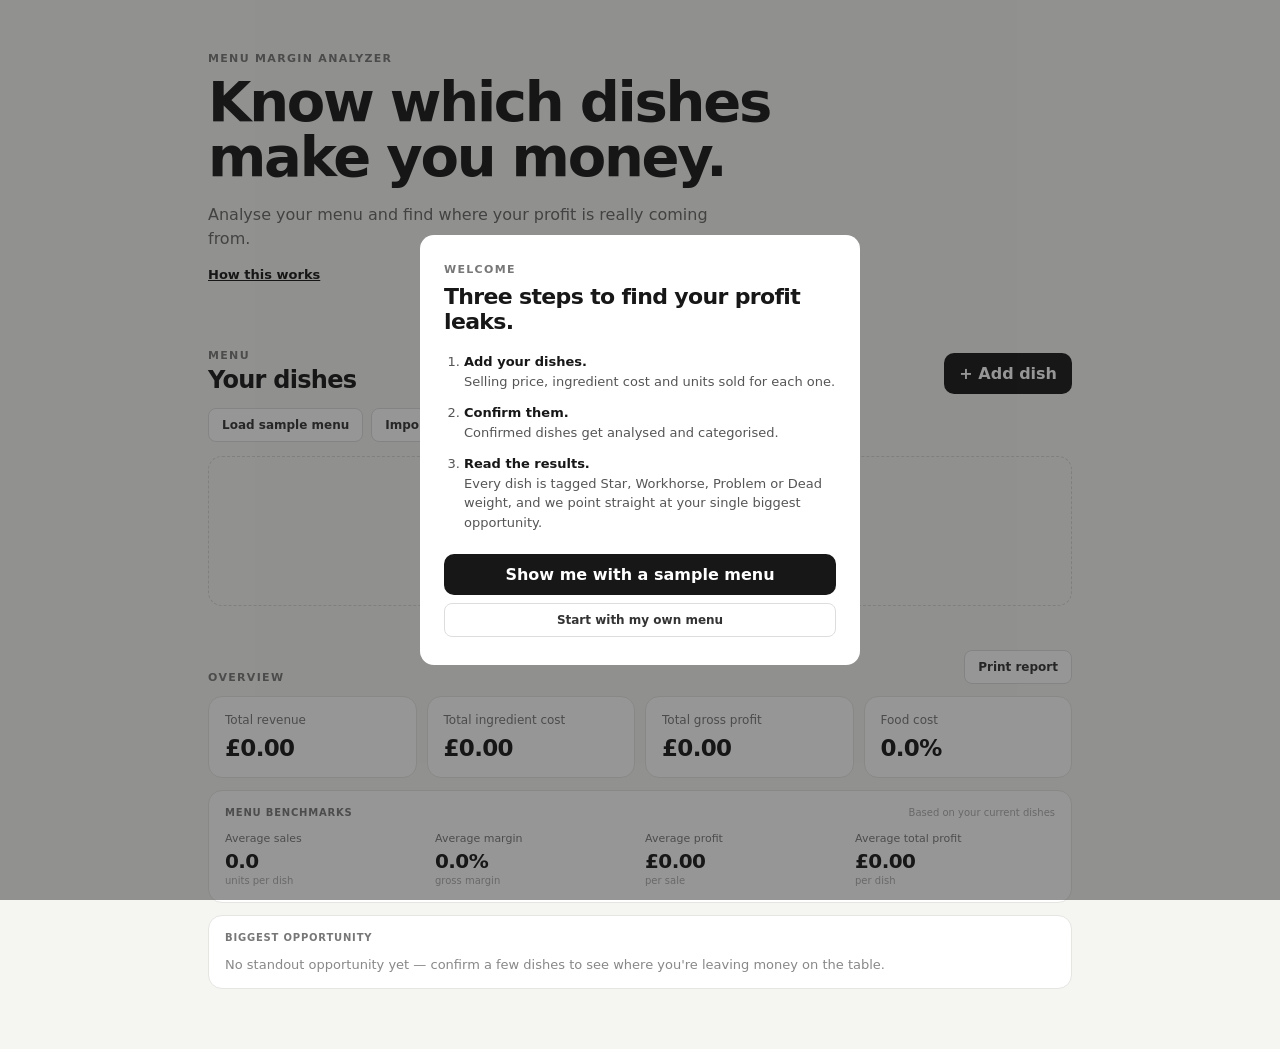
==== index.html @ 2ff938f6 "update" ====
<!DOCTYPE html>
<html lang="en">
<head>
    <meta charset="UTF-8">

    <meta
        name="viewport"
        content="width=device-width, initial-scale=1.0"
    >

    <title>Menu Margin Analyzer</title>

    <link rel="stylesheet" href="style.css">
</head>

<body>

    <main class="app">

        <header class="app-header">
            <div>
                <p class="eyebrow">MENU MARGIN ANALYZER</p>

                <h1>Know which dishes make you money.</h1>

                <p class="subtitle">
                    Analyse your menu and find where your profit is really coming from.
                </p>

                <button id="howItWorksBtn" class="text-link" type="button">
                    How this works
                </button>
            </div>
        </header>

        <div id="onboardingModal" class="onboarding-modal" hidden>
            <div class="onboarding-card">
                <p class="eyebrow">WELCOME</p>

                <h2>Three steps to find your profit leaks.</h2>

                <ol class="onboarding-steps">
                    <li>
                        <strong>Add your dishes.</strong>
                        Selling price, ingredient cost and units sold for each one.
                    </li>
                    <li>
                        <strong>Confirm them.</strong>
                        Confirmed dishes get analysed and categorised.
                    </li>
                    <li>
                        <strong>Read the results.</strong>
                        Every dish is tagged Star, Workhorse, Problem or Dead weight,
                        and we point straight at your single biggest opportunity.
                    </li>
                </ol>

                <div class="onboarding-actions">
                    <button id="onboardingSampleBtn" class="primary-button" type="button">
                        Show me with a sample menu
                    </button>

                    <button id="onboardingStartBtn" class="ghost-button" type="button">
                        Start with my own menu
                    </button>
                </div>
            </div>
        </div>


        <section class="dish-section">

            <div class="section-heading">
                <div>
                    <p class="section-label">MENU</p>
                    <h2>Your dishes</h2>
                </div>

                <button id="addDishBtn" class="primary-button">
                    + Add dish
                </button>
            </div>

            <div class="toolbar">
                <button id="sampleMenuBtn" class="ghost-button" type="button">
                    Load sample menu
                </button>

                <button id="importCsvBtn" class="ghost-button" type="button">
                    Import CSV
                </button>

                <input
                    type="file"
                    id="csvFileInput"
                    accept=".csv,text/csv"
                    hidden
                >

                <button id="exportCsvBtn" class="ghost-button" type="button">
                    Export CSV
                </button>

                <button id="clearMenuBtn" class="ghost-button ghost-danger" type="button">
                    Clear menu
                </button>
            </div>


            <div id="dishList" class="dish-list">
                <!-- Dishes will appear here -->
            </div>

        </section>


        <section class="summary-section">

            <div class="section-heading">
                <p class="section-label">OVERVIEW</p>

                <button id="printReportBtn" class="ghost-button" type="button">
                    Print report
                </button>
            </div>

            <div class="summary-grid">

                <div class="summary-card">
                    <span>Total revenue</span>
                    <strong id="totalRevenue">£0.00</strong>
                </div>

                <div class="summary-card">
                    <span>Total ingredient cost</span>
                    <strong id="totalIngredientCost">£0.00</strong>
                </div>

                <div class="summary-card">
                    <span>Total gross profit</span>
                    <strong id="totalGrossProfit">£0.00</strong>
                </div>

                <div class="summary-card">
                    <span>Food cost</span>
                    <strong id="overallFoodCost">0.0%</strong>
                </div>

            </div>
            
            <div class="benchmark-panel">

                <div class="benchmark-heading">
                    <span>MENU BENCHMARKS</span>
                    <small>Based on your current dishes</small>
                </div>

                <div class="benchmark-grid">

                    <div class="benchmark-item">
                        <span>Average sales</span>
                        <strong id="averageUnitsSold">0</strong>
                        <small>units per dish</small>
                    </div>

                    <div class="benchmark-item">
                        <span>Average margin</span>
                        <strong id="averageMargin">0.0%</strong>
                        <small>gross margin</small>
                    </div>

                    <div class="benchmark-item">
                        <span>Average profit</span>
                        <strong id="averageProfitPerSale">£0.00</strong>
                        <small>per sale</small>
                    </div>

                    <div class="benchmark-item">
                        <span>Average total profit</span>
                        <strong id="averageTotalProfit">£0.00</strong>
                        <small>per dish</small>
                    </div>

                </div>

            </div>

            <div id="opportunityPanel" class="benchmark-panel opportunity-panel"></div>

        </section>

    </main>


    <script src="app.js"></script>

</body>
</html>
---- style.css ----
* {
    box-sizing: border-box;
    margin: 0;
    padding: 0;
}

:root {
    font-family: Inter, system-ui, -apple-system, BlinkMacSystemFont, "Segoe UI", sans-serif;

    background: #f5f5f2;
    color: #171717;
}

body {
    min-height: 100vh;
    background: #f5f5f2;
}

button,
input {
    font: inherit;
}

button {
    cursor: pointer;
}

.app {
    width: 100%;
    max-width: 900px;
    margin: 0 auto;
    padding: 32px 18px 60px;
}


/* HEADER */

.app-header {
    padding: 20px 0 42px;
}

.eyebrow,
.section-label {
    font-size: 11px;
    font-weight: 800;
    letter-spacing: 0.12em;
    color: #777;
}

.app-header h1 {
    max-width: 650px;
    margin-top: 10px;

    font-size: clamp(32px, 7vw, 56px);
    line-height: 0.98;
    letter-spacing: -0.04em;
}

.subtitle {
    max-width: 540px;
    margin-top: 18px;

    font-size: 16px;
    line-height: 1.5;
    color: #666;
}


/* SECTION */

.dish-section,
.summary-section {
    margin-top: 24px;
}

.section-heading {
    display: flex;
    align-items: end;
    justify-content: space-between;
    gap: 16px;

    margin-bottom: 14px;
}

.section-heading h2 {
    margin-top: 4px;
    font-size: 24px;
    letter-spacing: -0.03em;
}


/* BUTTON */

.primary-button {
    border: 0;
    border-radius: 10px;

    padding: 11px 15px;

    background: #171717;
    color: white;

    font-weight: 700;
}

.primary-button:active {
    transform: translateY(1px);
}


/* DISH LIST */

.dish-list {
    display: flex;
    flex-direction: column;
    gap: 10px;
}

.dish-card {
    display: grid;

    grid-template-columns: 1.5fr repeat(3, 1fr);

    gap: 10px;

    padding: 14px;

    background: white;
    border: 1px solid #e5e5e2;
    border-radius: 14px;
}

.field {
    display: flex;
    flex-direction: column;
    gap: 5px;
}

.field label {
    font-size: 11px;
    font-weight: 700;
    color: #888;
}

.field input {
    width: 100%;

    padding: 10px 9px;

    border: 1px solid #ddd;
    border-radius: 8px;

    background: #fafafa;
    color: #171717;

    outline: none;
}

.field input:focus {
    border-color: #999;
    background: white;
}

/* DELETE DISH */

.delete-dish {
    grid-column: 1 / -1;

    justify-self: end;

    border: 0;
    background: transparent;

    padding: 4px 0;

    color: #999;

    font-size: 11px;
    font-weight: 700;

    cursor: pointer;
}

.delete-dish:hover {
    color: #171717;
}


/* EMPTY STATE */

.empty-state {
    display: flex;
    flex-direction: column;
    align-items: center;
    justify-content: center;

    gap: 6px;

    min-height: 150px;

    padding: 30px;

    border: 1px dashed #d5d5d1;
    border-radius: 14px;

    text-align: center;

    color: #777;
}

.empty-state strong {
    color: #333;
}

.empty-state span {
    font-size: 13px;
}

/* DISH METRICS */

.dish-metrics {
    grid-column: 1 / -1;

    display: grid;
    grid-template-columns: repeat(4, 1fr);

    gap: 1px;

    margin-top: 4px;

    border-top: 1px solid #e8e8e5;
    padding-top: 14px;
}

.metric {
    min-width: 0;
}

.metric span {
    display: block;

    font-size: 10px;
    font-weight: 800;

    letter-spacing: 0.06em;
    text-transform: uppercase;

    color: #888;
}

.metric strong {
    display: block;

    margin-top: 4px;

    font-size: 19px;
    letter-spacing: -0.03em;
}

.metric small {
    display: block;

    margin-top: 2px;

    font-size: 10px;
    color: #999;
}

.metric-total {
    padding-left: 14px;

    border-left: 1px solid #e8e8e5;
}


/* MOBILE METRICS */

@media (max-width: 700px) {

    .dish-metrics {
        grid-template-columns: 1fr 1fr;
        gap: 14px 10px;
    }

    .metric-total {
        padding-left: 0;
        border-left: 0;
    }
}

/* SUMMARY */

.summary-section {
    padding-top: 20px;
}

.summary-grid {
    display: grid;

    grid-template-columns: repeat(4, 1fr);

    gap: 10px;

    margin-top: 12px;
}

.summary-card {
    padding: 16px;

    background: white;
    border: 1px solid #e5e5e2;
    border-radius: 14px;
}

.summary-card span {
    display: block;

    font-size: 12px;
    color: #777;
}

.summary-card strong {
    display: block;

    margin-top: 8px;

    font-size: 23px;
    letter-spacing: -0.03em;
}


/* MOBILE */

@media (max-width: 700px) {

    .app {
        padding: 24px 14px 50px;
    }

    .section-heading {
        align-items: stretch;
        flex-direction: column;
    }

    .primary-button {
        width: 100%;
    }

    .dish-card {
        grid-template-columns: 1fr 1fr;
    }

    .dish-card .field:first-child {
        grid-column: 1 / -1;
    }

    .summary-grid {
        grid-template-columns: 1fr 1fr;
    }
}


@media (max-width: 420px) {

    .summary-grid {
        grid-template-columns: 1fr;
    }
}

/* DATA WARNINGS */

.dish-warning {
    grid-column: 1 / -1;

    margin-top: 2px;

    padding: 10px 12px;

    border-radius: 8px;

    background: #fff7e6;

    color: #805b16;

    font-size: 12px;
    line-height: 1.4;
}


.dish-error {
    grid-column: 1 / -1;

    margin-top: 2px;

    padding: 10px 12px;

    border-radius: 8px;

    background: #f8eeee;

    color: #8a2f2f;

    font-size: 12px;
    line-height: 1.4;
}

/* MENU BENCHMARKS */

.benchmark-panel {
    margin-top: 12px;

    padding: 16px;

    background: white;

    border: 1px solid #e5e5e2;

    border-radius: 14px;
}


.benchmark-heading {
    display: flex;
    align-items: baseline;
    justify-content: space-between;

    gap: 12px;

    margin-bottom: 14px;
}


.benchmark-heading span {
    font-size: 10px;
    font-weight: 800;

    letter-spacing: 0.08em;

    color: #777;
}


.benchmark-heading small {
    font-size: 10px;

    color: #aaa;
}


.benchmark-grid {
    display: grid;

    grid-template-columns:
        repeat(4, 1fr);

    gap: 10px;
}


.benchmark-item {
    min-width: 0;
}


.benchmark-item span {
    display: block;

    font-size: 11px;

    color: #777;
}


.benchmark-item strong {
    display: block;

    margin-top: 4px;

    font-size: 20px;

    letter-spacing: -0.03em;
}


.benchmark-item small {
    display: block;

    margin-top: 2px;

    font-size: 10px;

    color: #aaa;
}


@media (max-width: 700px) {

    .benchmark-grid {
        grid-template-columns: 1fr 1fr;
        gap: 16px 10px;
    }

}


@media (max-width: 420px) {

    .benchmark-grid {
        grid-template-columns: 1fr;
    }

}

/* RELATIVE PERFORMANCE */

.performance-panel {
    grid-column: 1 / -1;

    margin-top: 2px;

    padding-top: 12px;

    border-top: 1px solid #e8e8e5;
}


.performance-title {
    margin-bottom: 9px;

    font-size: 10px;

    font-weight: 800;

    letter-spacing: 0.08em;

    text-transform: uppercase;

    color: #999;
}


.performance-grid {
    display: grid;

    grid-template-columns: 1fr 1fr;

    gap: 10px;
}


.performance-item {
    padding: 10px;

    border-radius: 8px;

    background: #f7f7f5;
}


.performance-item span {
    display: block;

    font-size: 11px;

    color: #777;
}


.performance-item strong {
    display: block;

    margin-top: 3px;

    font-size: 18px;

    letter-spacing: -0.03em;
}


.performance-item small {
    display: block;

    margin-top: 1px;

    font-size: 10px;

    color: #999;
}

/* DISH ACTIONS */

.dish-actions {
    display: flex;

    align-items: center;

    gap: 8px;

    grid-column: 1 / -1;
}


.dish-actions button {
    border: 0;

    border-radius: 8px;

    padding: 9px 13px;

    font-size: 12px;

    font-weight: 700;

    cursor: pointer;
}


.confirm-dish {
    background: #222;

    color: white;
}


.edit-dish {
    background: #eeeeeb;

    color: #333;
}


.delete-dish {
    background: transparent;

    color: #888;

    border: 1px solid #ddd !important;
}


.dish-card input:disabled {
    opacity: 0.7;

    cursor: not-allowed;
}


/* CATEGORY BADGE */

.category-badge {
    grid-column: 1 / -1;

    display: inline-flex;
    align-items: center;
    gap: 6px;

    width: fit-content;

    margin-top: 2px;

    padding: 5px 10px;

    border-radius: 999px;

    font-size: 11px;
    font-weight: 800;
    letter-spacing: 0.02em;
}

.category-star {
    background: #fff6d9;
    color: #8a6d00;
}

.category-workhorse {
    background: #e3f0ff;
    color: #1a5aa8;
}

.category-problem {
    background: #fff0e0;
    color: #9a5100;
}

.category-deadweight {
    background: #f2f2ef;
    color: #666;
}

.category-unranked {
    background: #f2f2ef;
    color: #999;
    font-weight: 700;
}


/* OPPORTUNITY PANEL */

.opportunity-panel {
    margin-top: 12px;
}

.opportunity-empty {
    font-size: 13px;
    color: #888;
}

.opportunity-body strong {
    display: block;

    font-size: 18px;

    letter-spacing: -0.02em;
}

.opportunity-stats {
    display: grid;
    grid-template-columns: 1fr 1fr;

    gap: 10px;

    margin-top: 12px;
}

.opportunity-stats div {
    padding: 10px;

    border-radius: 8px;

    background: #f7f7f5;
}

.opportunity-stats span {
    display: block;

    font-size: 11px;

    color: #777;
}

.opportunity-stats strong {
    display: block;

    margin-top: 3px;

    font-size: 16px;

    letter-spacing: -0.02em;
}

.opportunity-stats small {
    display: block;

    margin-top: 1px;

    font-size: 10px;

    color: #999;
}

.opportunity-improvement {
    margin-top: 12px;

    padding: 12px;

    border-radius: 8px;

    background: #eefaf0;
}

.opportunity-improvement span {
    display: block;

    font-size: 11px;

    color: #2f7a3f;
}

.opportunity-improvement strong {
    display: block;

    margin-top: 4px;

    font-size: 21px;

    color: #1f5c2c;

    letter-spacing: -0.03em;
}

.opportunity-improvement small {
    display: block;

    margin-top: 3px;

    font-size: 11px;

    color: #4a8a56;
}


/* TOOLBAR */

.toolbar {
    display: flex;
    flex-wrap: wrap;

    gap: 8px;

    margin-bottom: 14px;
}

.ghost-button {
    border: 1px solid #ddd;
    border-radius: 8px;

    padding: 9px 13px;

    background: white;
    color: #333;

    font-size: 12px;
    font-weight: 700;
}

.ghost-button:active {
    transform: translateY(1px);
}

.ghost-danger {
    color: #8a2f2f;
    border-color: #e7cccc;
}

.summary-section .section-heading {
    margin-bottom: 12px;
}

.summary-section .section-heading .ghost-button {
    width: auto;
}


/* PRINT REPORT */

@media print {

    .toolbar,
    .primary-button,
    .dish-actions,
    #printReportBtn,
    .draft-message,
    .dish-draft,
    .empty-state {
        display: none !important;
    }

    body {
        background: white;
    }

    .app {
        max-width: 100%;
        padding: 0;
    }

    .dish-card,
    .summary-card,
    .benchmark-panel {
        border: 1px solid #ccc;
        break-inside: avoid;
    }

    .dish-card .field input:disabled {
        opacity: 1;
        color: #171717;
        border-color: transparent;
        background: transparent;
        padding-left: 0;
    }
}

/* HOW IT WORKS LINK */

.text-link {
    display: inline-block;

    margin-top: 16px;

    padding: 0;

    border: 0;
    background: none;

    color: #171717;

    font-size: 13px;
    font-weight: 700;

    text-decoration: underline;

    cursor: pointer;
}


/* ONBOARDING MODAL */

.onboarding-modal {
    position: fixed;
    inset: 0;

    display: flex;
    align-items: center;
    justify-content: center;

    padding: 20px;

    background: rgba(23, 23, 23, 0.45);

    z-index: 100;
}

.onboarding-card {
    width: 100%;
    max-width: 440px;
    max-height: 90vh;

    overflow-y: auto;

    padding: 28px 24px;

    background: white;
    border-radius: 14px;
}

.onboarding-card h2 {
    margin-top: 8px;

    font-size: 22px;
    letter-spacing: -0.03em;
}

.onboarding-steps {
    margin-top: 18px;

    padding-left: 20px;

    display: flex;
    flex-direction: column;
    gap: 12px;

    font-size: 13px;
    line-height: 1.5;
    color: #555;
}

.onboarding-steps strong {
    display: block;

    color: #171717;
}

.onboarding-actions {
    display: flex;
    flex-direction: column;
    gap: 8px;

    margin-top: 22px;
}

.onboarding-actions .ghost-button {
    width: 100%;
}


@media print {
    .onboarding-modal,
    .text-link {
        display: none !important;
    }
}
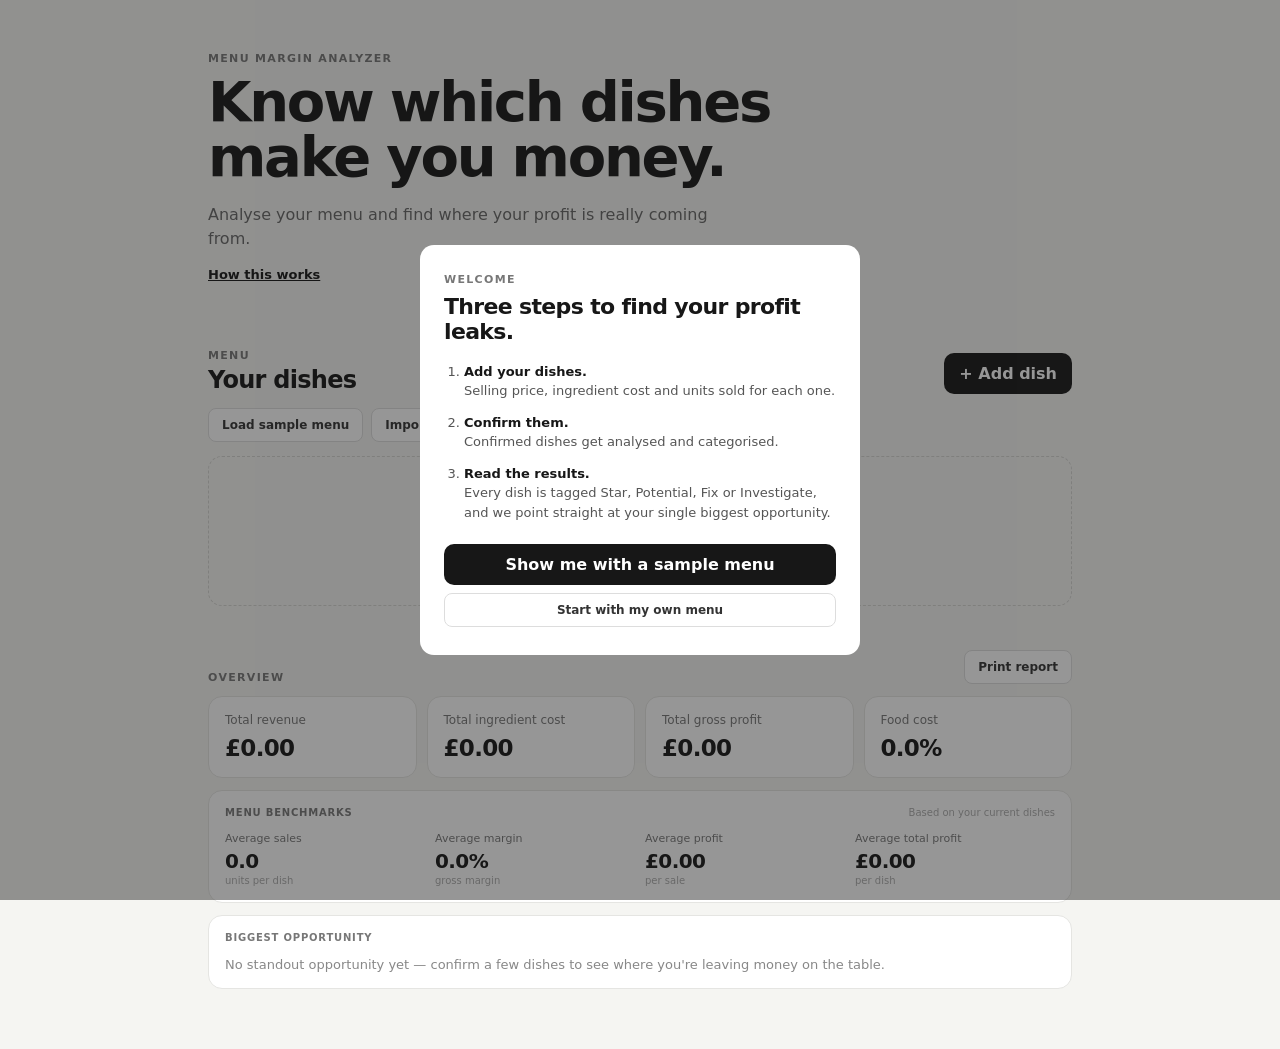
==== commit 7d6b5dc5: "update" ====
--- a/index.html
+++ b/index.html
@@ -50,7 +50,7 @@
                     </li>
                     <li>
                         <strong>Read the results.</strong>
-                        Every dish is tagged Star, Workhorse, Problem or Dead weight,
+                        Every dish is tagged Star, Potential, Fix or Investigate,
                         and we point straight at your single biggest opportunity.
                     </li>
                 </ol>
--- a/style.css
+++ b/style.css
@@ -130,6 +130,11 @@
     border-radius: 14px;
 }
 
+.dish-draft {
+    background: #fafaf8;
+    border-style: dashed;
+}
+
 .field {
     display: flex;
     flex-direction: column;
@@ -641,7 +646,10 @@
 .dish-card input:disabled {
     opacity: 0.7;
 
-    cursor: not-allowed;
+    cursor: default;
+
+    background: #f5f5f2;
+    color: #555;
 }
 
 
@@ -672,17 +680,17 @@
     color: #8a6d00;
 }
 
-.category-workhorse {
+.category-potential {
     background: #e3f0ff;
     color: #1a5aa8;
 }
 
-.category-problem {
+.category-fix {
     background: #fff0e0;
     color: #9a5100;
 }
 
-.category-deadweight {
+.category-investigate {
     background: #f2f2ef;
     color: #666;
 }
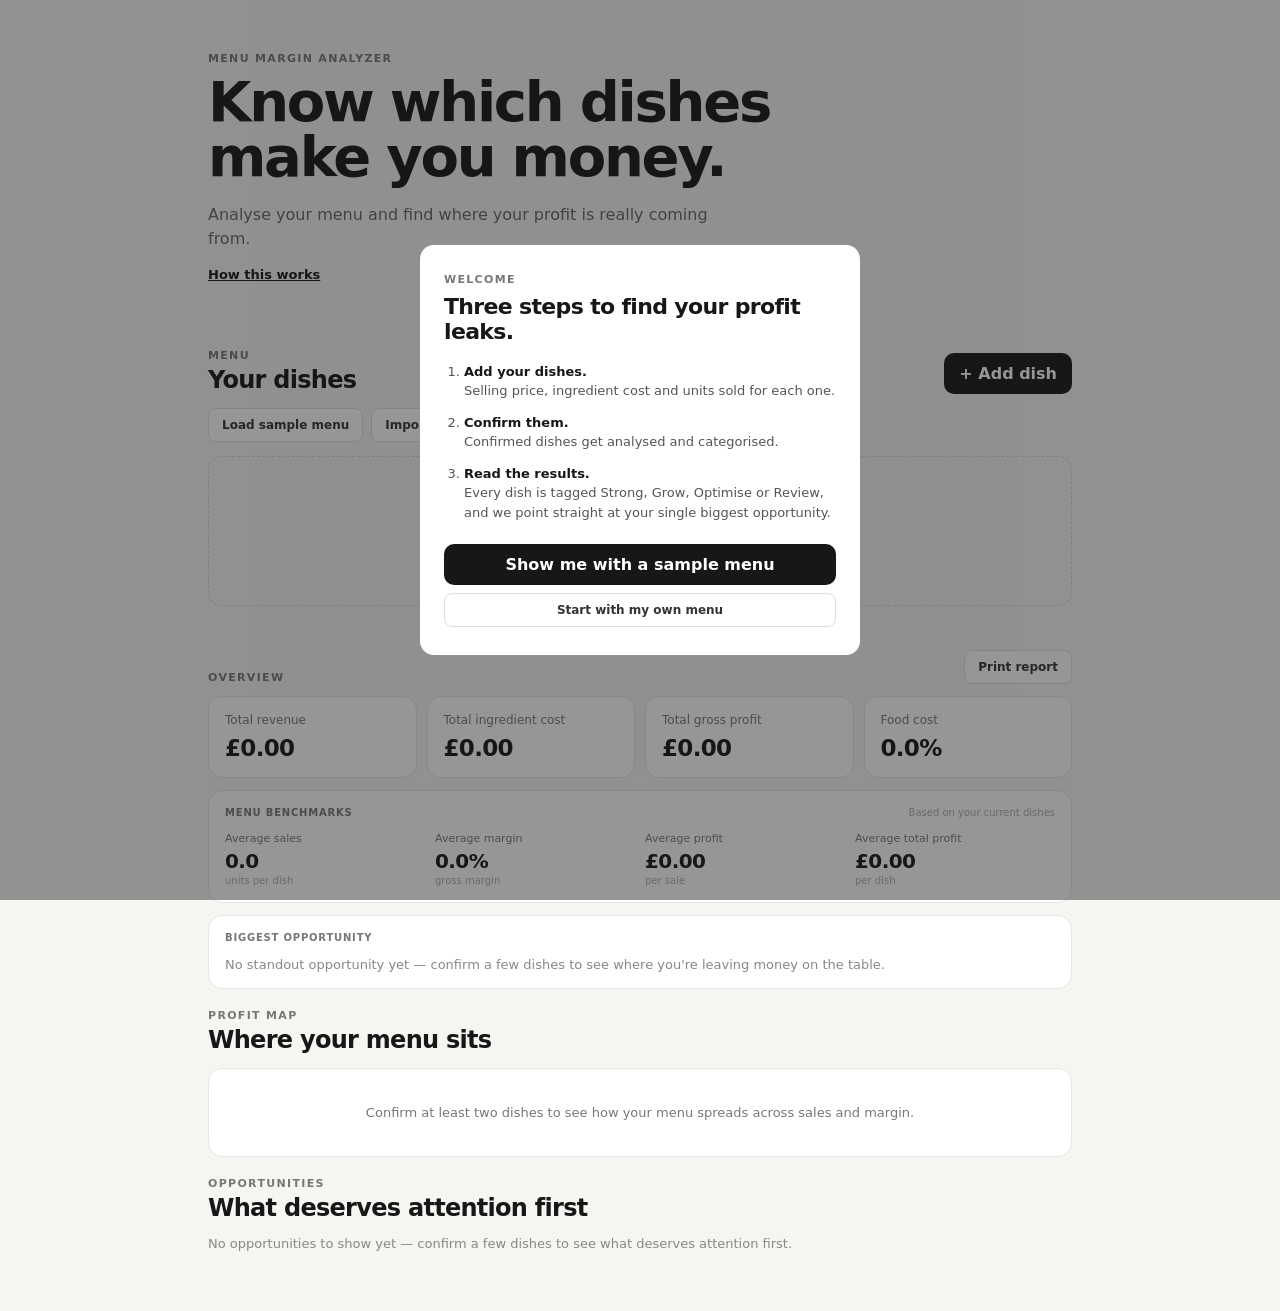
==== commit 6e7c2bc8: "update" ====
--- a/index.html
+++ b/index.html
@@ -50,7 +50,7 @@
                     </li>
                     <li>
                         <strong>Read the results.</strong>
-                        Every dish is tagged Star, Potential, Fix or Investigate,
+                        Every dish is tagged Strong, Grow, Optimise or Review,
                         and we point straight at your single biggest opportunity.
                     </li>
                 </ol>
@@ -189,10 +189,38 @@
 
         </section>
 
+
+        <section class="profit-map-section">
+
+            <div class="section-heading">
+                <div>
+                    <p class="section-label">PROFIT MAP</p>
+                    <h2>Where your menu sits</h2>
+                </div>
+            </div>
+
+            <div id="profitMap" class="profit-map"></div>
+
+        </section>
+
+
+        <section class="opportunities-section">
+
+            <div class="section-heading">
+                <div>
+                    <p class="section-label">OPPORTUNITIES</p>
+                    <h2>What deserves attention first</h2>
+                </div>
+            </div>
+
+            <div id="opportunityList" class="opportunity-list"></div>
+
+        </section>
+
     </main>
 
 
     <script src="app.js"></script>
 
 </body>
-</html>+</html>
--- a/style.css
+++ b/style.css
@@ -675,22 +675,22 @@
     letter-spacing: 0.02em;
 }
 
-.category-star {
+.category-strong {
     background: #fff6d9;
     color: #8a6d00;
 }
 
-.category-potential {
+.category-grow {
     background: #e3f0ff;
     color: #1a5aa8;
 }
 
-.category-fix {
+.category-optimise {
     background: #fff0e0;
     color: #9a5100;
 }
 
-.category-investigate {
+.category-review {
     background: #f2f2ef;
     color: #666;
 }
@@ -928,6 +928,10 @@
     z-index: 100;
 }
 
+.onboarding-modal[hidden] {
+    display: none !important;
+}
+
 .onboarding-card {
     width: 100%;
     max-width: 440px;
@@ -980,6 +984,181 @@
     width: 100%;
 }
 
+/* PROFIT MAP */
+
+.profit-map-section {
+    padding-top: 20px;
+}
+
+.profit-map {
+    margin-top: 12px;
+
+    padding: 16px;
+
+    background: white;
+    border: 1px solid #e5e5e2;
+    border-radius: 14px;
+}
+
+.profit-map-svg {
+    width: 100%;
+    height: auto;
+
+    max-width: 480px;
+
+    margin: 0 auto;
+    display: block;
+}
+
+.profit-map-empty {
+    padding: 20px 0;
+
+    font-size: 13px;
+    color: #777;
+
+    text-align: center;
+}
+
+.profit-map-quadrant {
+    opacity: 0.5;
+}
+
+.profit-map-quadrant-strong {
+    fill: #fff6d9;
+}
+
+.profit-map-quadrant-grow {
+    fill: #e3f0ff;
+}
+
+.profit-map-quadrant-optimise {
+    fill: #fff0e0;
+}
+
+.profit-map-quadrant-review {
+    fill: #f2f2ef;
+}
+
+.profit-map-axis {
+    stroke: #cfcfc9;
+    stroke-width: 1;
+}
+
+.profit-map-label {
+    font-size: 12px;
+    font-weight: 700;
+
+    fill: #555;
+}
+
+.profit-map-axis-label {
+    font-size: 11px;
+    font-weight: 700;
+
+    fill: #999;
+
+    text-anchor: middle;
+}
+
+.profit-map-dot {
+    stroke: white;
+    stroke-width: 2;
+}
+
+.profit-map-dot-strong {
+    fill: #c9a300;
+}
+
+.profit-map-dot-grow {
+    fill: #1a5aa8;
+}
+
+.profit-map-dot-optimise {
+    fill: #b56a00;
+}
+
+.profit-map-dot-review {
+    fill: #888;
+}
+
+
+/* OPPORTUNITIES LIST */
+
+.opportunities-section {
+    padding-top: 20px;
+}
+
+.opportunity-list {
+    margin-top: 12px;
+
+    display: flex;
+    flex-direction: column;
+    gap: 8px;
+}
+
+.opportunity-row {
+    display: flex;
+    align-items: center;
+    gap: 12px;
+
+    padding: 14px 16px;
+
+    background: white;
+    border: 1px solid #e5e5e2;
+    border-radius: 14px;
+}
+
+.opportunity-rank {
+    display: flex;
+    align-items: center;
+    justify-content: center;
+
+    width: 24px;
+    height: 24px;
+    flex-shrink: 0;
+
+    border-radius: 999px;
+
+    background: #f5f5f2;
+    color: #777;
+
+    font-size: 12px;
+    font-weight: 800;
+}
+
+.opportunity-row-body {
+    display: flex;
+    flex-direction: column;
+    gap: 2px;
+
+    flex: 1;
+}
+
+.opportunity-row-body strong {
+    font-size: 14px;
+}
+
+.opportunity-row-body span {
+    font-size: 12px;
+    color: #777;
+}
+
+.opportunity-row-value {
+    text-align: right;
+    flex-shrink: 0;
+}
+
+.opportunity-row-value strong {
+    display: block;
+
+    font-size: 15px;
+}
+
+.opportunity-row-value small {
+    font-size: 11px;
+    color: #999;
+}
+
 
 @media print {
     .onboarding-modal,
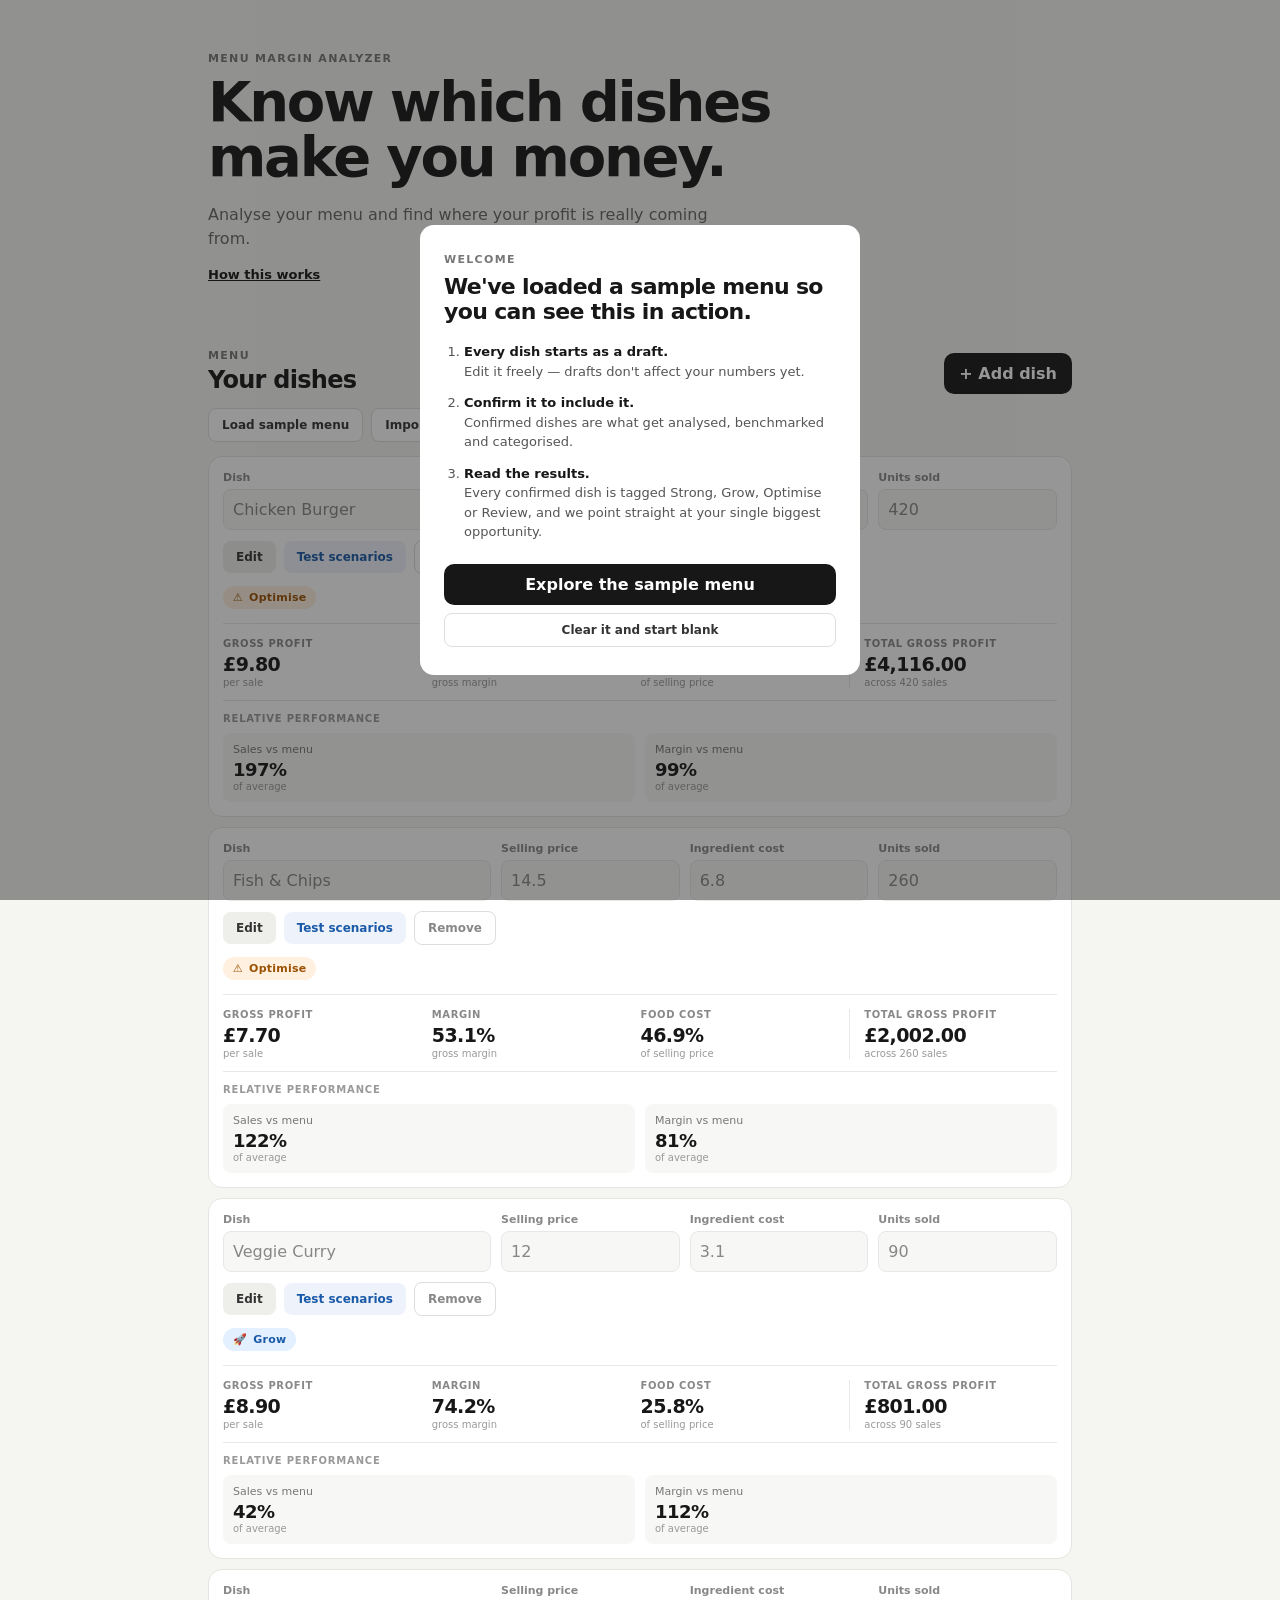
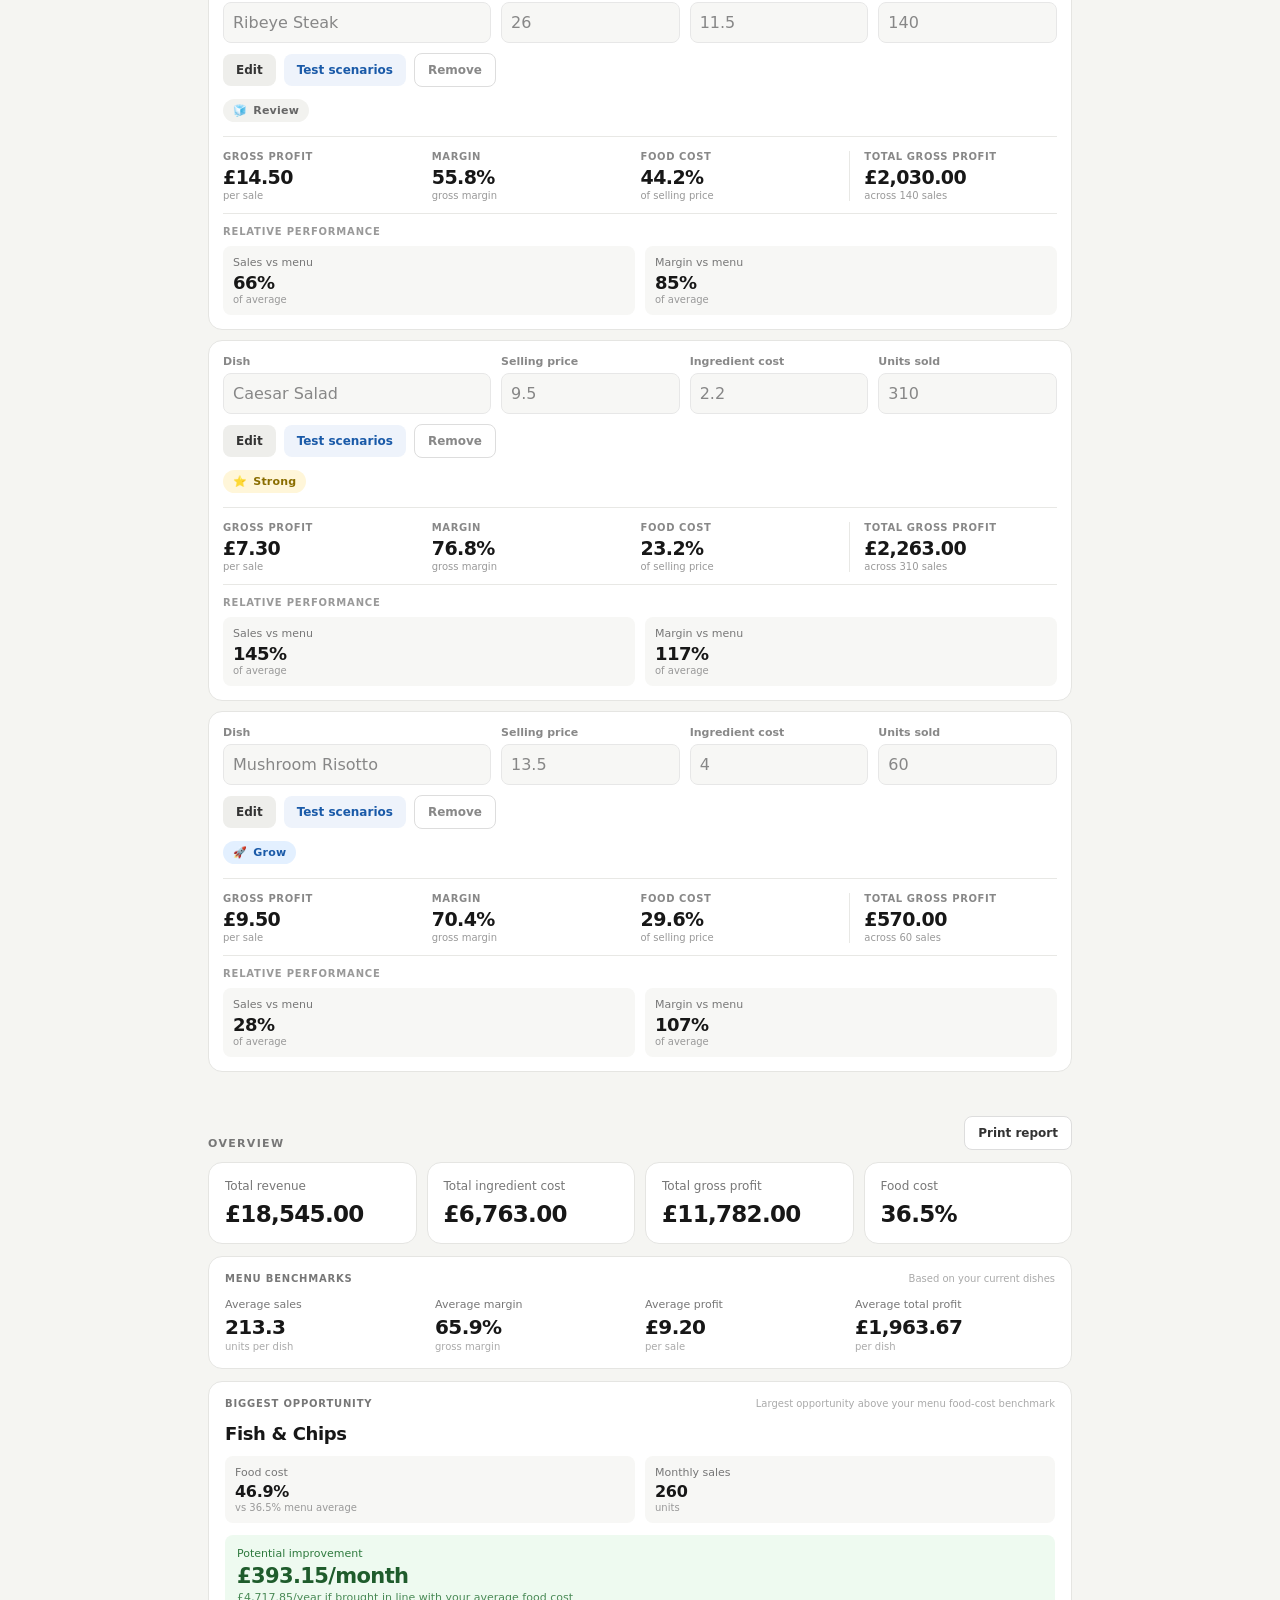
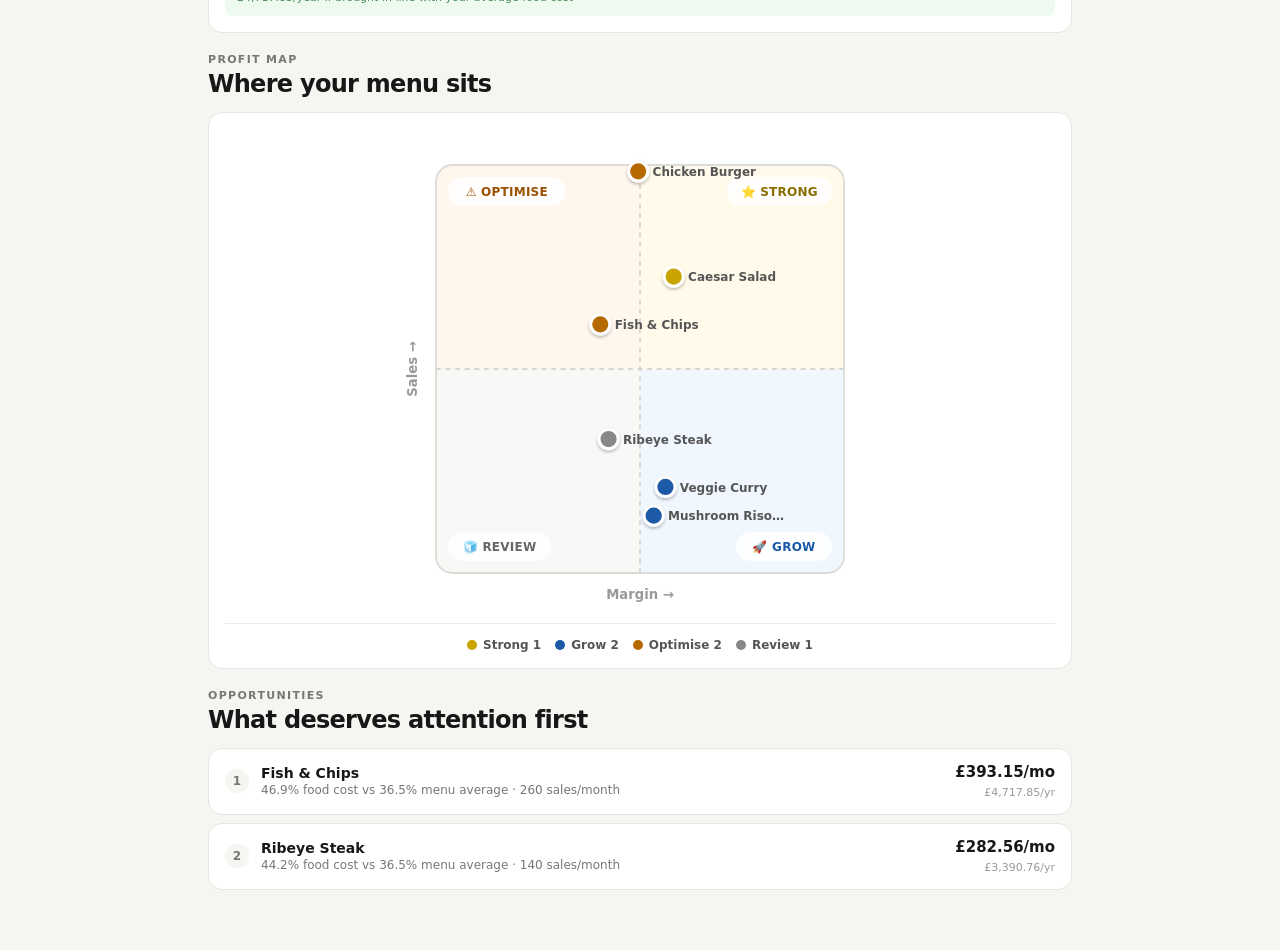
==== commit 2d7a26b3: "update" ====
--- a/index.html
+++ b/index.html
@@ -37,31 +37,31 @@
             <div class="onboarding-card">
                 <p class="eyebrow">WELCOME</p>
 
-                <h2>Three steps to find your profit leaks.</h2>
+                <h2>We've loaded a sample menu so you can see this in action.</h2>
 
                 <ol class="onboarding-steps">
                     <li>
-                        <strong>Add your dishes.</strong>
-                        Selling price, ingredient cost and units sold for each one.
+                        <strong>Every dish starts as a draft.</strong>
+                        Edit it freely — drafts don't affect your numbers yet.
                     </li>
                     <li>
-                        <strong>Confirm them.</strong>
-                        Confirmed dishes get analysed and categorised.
+                        <strong>Confirm it to include it.</strong>
+                        Confirmed dishes are what get analysed, benchmarked and categorised.
                     </li>
                     <li>
                         <strong>Read the results.</strong>
-                        Every dish is tagged Strong, Grow, Optimise or Review,
+                        Every confirmed dish is tagged Strong, Grow, Optimise or Review,
                         and we point straight at your single biggest opportunity.
                     </li>
                 </ol>
 
                 <div class="onboarding-actions">
                     <button id="onboardingSampleBtn" class="primary-button" type="button">
-                        Show me with a sample menu
+                        Explore the sample menu
                     </button>
 
                     <button id="onboardingStartBtn" class="ghost-button" type="button">
-                        Start with my own menu
+                        Clear it and start blank
                     </button>
                 </div>
             </div>
--- a/style.css
+++ b/style.css
@@ -640,6 +640,91 @@
     color: #888;
 
     border: 1px solid #ddd !important;
+}
+
+.scenario-toggle {
+    background: #eef3fb;
+
+    color: #1a5aa8;
+}
+
+
+/* SCENARIO PANEL */
+
+.scenario-panel {
+    grid-column: 1 / -1;
+
+    margin-top: 4px;
+
+    padding: 14px;
+
+    background: #fafaf8;
+    border: 1px solid #ececE8;
+    border-radius: 12px;
+
+    display: flex;
+    flex-direction: column;
+    gap: 12px;
+}
+
+.scenario-title {
+    font-size: 11px;
+    font-weight: 800;
+
+    letter-spacing: 0.05em;
+    text-transform: uppercase;
+
+    color: #777;
+}
+
+.scenario-group {
+    display: flex;
+    flex-direction: column;
+    gap: 4px;
+}
+
+.scenario-group label {
+    font-size: 12px;
+    font-weight: 700;
+
+    color: #333;
+}
+
+.scenario-row {
+    display: flex;
+    align-items: center;
+    justify-content: space-between;
+
+    gap: 10px;
+}
+
+.scenario-row span {
+    font-size: 12px;
+    color: #999;
+
+    white-space: nowrap;
+}
+
+.scenario-row input {
+    width: 110px;
+
+    padding: 7px 10px;
+
+    border: 1px solid #ddd;
+    border-radius: 8px;
+
+    font-size: 13px;
+
+    text-align: right;
+}
+
+.scenario-result {
+    font-size: 12px;
+    font-weight: 700;
+
+    color: #1a7a4a;
+
+    min-height: 16px;
 }
 
 
@@ -1020,7 +1105,7 @@
 }
 
 .profit-map-quadrant {
-    opacity: 0.5;
+    opacity: 0.55;
 }
 
 .profit-map-quadrant-strong {
@@ -1040,15 +1125,43 @@
 }
 
 .profit-map-axis {
-    stroke: #cfcfc9;
-    stroke-width: 1;
-}
-
-.profit-map-label {
-    font-size: 12px;
-    font-weight: 700;
-
-    fill: #555;
+    stroke: #d5d5cf;
+    stroke-width: 1.5;
+    stroke-dasharray: 4 4;
+}
+
+.profit-map-frame {
+    fill: none;
+
+    stroke: #dcdcd6;
+    stroke-width: 1.5;
+}
+
+.profit-map-badge rect {
+    fill: rgba(255, 255, 255, 0.85);
+}
+
+.profit-map-badge text {
+    font-size: 10px;
+    font-weight: 800;
+
+    letter-spacing: 0.02em;
+}
+
+.profit-map-badge-optimise text {
+    fill: #9a5100;
+}
+
+.profit-map-badge-strong text {
+    fill: #8a6d00;
+}
+
+.profit-map-badge-review text {
+    fill: #666;
+}
+
+.profit-map-badge-grow text {
+    fill: #1a5aa8;
 }
 
 .profit-map-axis-label {
@@ -1060,9 +1173,16 @@
     text-anchor: middle;
 }
 
+.profit-map-dot-label {
+    font-size: 10px;
+    font-weight: 600;
+
+    fill: #555;
+}
+
 .profit-map-dot {
     stroke: white;
-    stroke-width: 2;
+    stroke-width: 2.5;
 }
 
 .profit-map-dot-strong {
@@ -1079,6 +1199,53 @@
 
 .profit-map-dot-review {
     fill: #888;
+}
+
+.profit-map-legend {
+    display: flex;
+    flex-wrap: wrap;
+    justify-content: center;
+    gap: 14px;
+
+    margin-top: 14px;
+    padding-top: 14px;
+
+    border-top: 1px solid #ececE8;
+}
+
+.profit-map-legend-item {
+    display: flex;
+    align-items: center;
+    gap: 6px;
+
+    font-size: 12px;
+    font-weight: 700;
+
+    color: #555;
+}
+
+.profit-map-swatch {
+    width: 10px;
+    height: 10px;
+    flex-shrink: 0;
+
+    border-radius: 50%;
+}
+
+.profit-map-swatch-strong {
+    background: #c9a300;
+}
+
+.profit-map-swatch-grow {
+    background: #1a5aa8;
+}
+
+.profit-map-swatch-optimise {
+    background: #b56a00;
+}
+
+.profit-map-swatch-review {
+    background: #888;
 }
 
 
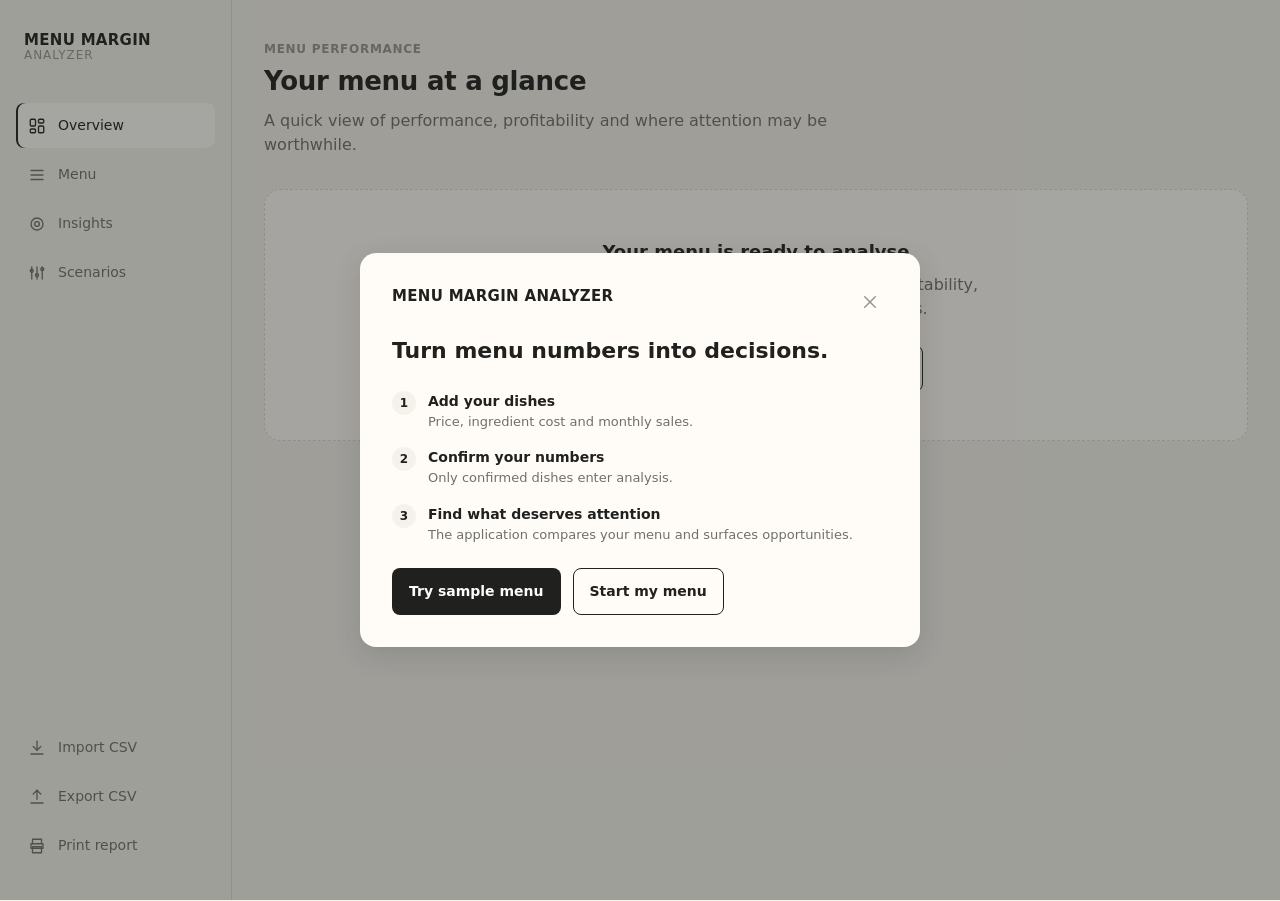
==== commit df9c5ece: "update" ====
--- a/index.html
+++ b/index.html
@@ -1,226 +1,2305 @@
 <!DOCTYPE html>
 <html lang="en">
 <head>
-    <meta charset="UTF-8">
-
-    <meta
-        name="viewport"
-        content="width=device-width, initial-scale=1.0"
-    >
-
-    <title>Menu Margin Analyzer</title>
-
-    <link rel="stylesheet" href="style.css">
+<meta charset="UTF-8">
+<meta name="viewport" content="width=device-width, initial-scale=1.0">
+<title>Menu Margin Analyzer</title>
+<style>
+/* ==========================================================
+   TOKENS
+   ========================================================== */
+* { box-sizing: border-box; margin: 0; padding: 0; }
+
+:root {
+  --canvas: #F5F2EC;
+  --surface: #FFFCF7;
+  --text: #20211F;
+  --text-secondary: #6F706B;
+  --text-muted: #96968F;
+  --divider: #DDD9D0;
+
+  --positive: #356B52;
+  --attention: #B77922;
+  --review: #62676B;
+  --grow: #486B8C;
+  --strong: #A88942;
+
+  --positive-tint: #E7EFEA;
+  --attention-tint: #F5E9D8;
+  --review-tint: #E6E7E6;
+  --grow-tint: #E4EBF1;
+  --strong-tint: #F0E7D3;
+
+  --radius-lg: 16px;
+  --radius-md: 12px;
+  --radius-sm: 8px;
+
+  --space-1: 4px;
+  --space-2: 8px;
+  --space-3: 12px;
+  --space-4: 16px;
+  --space-5: 24px;
+  --space-6: 32px;
+  --space-7: 40px;
+  --space-8: 48px;
+  --space-9: 64px;
+
+  --shell-max: 1280px;
+  --content-max: 1160px;
+
+  font-family: Inter, system-ui, -apple-system, BlinkMacSystemFont, "Segoe UI", sans-serif;
+}
+
+html, body {
+  background: var(--canvas);
+  color: var(--text);
+  min-height: 100vh;
+}
+
+body {
+  font-size: 16px;
+  line-height: 1.5;
+  -webkit-font-smoothing: antialiased;
+}
+
+button, input, select {
+  font: inherit;
+  color: inherit;
+}
+
+button { cursor: pointer; }
+
+a { color: inherit; }
+
+:focus-visible {
+  outline: 2px solid var(--grow);
+  outline-offset: 2px;
+  border-radius: 4px;
+}
+
+/* Numeral tabular alignment for financial figures */
+.num {
+  font-variant-numeric: tabular-nums;
+  letter-spacing: -0.01em;
+}
+
+.eyebrow {
+  font-size: 12px;
+  font-weight: 600;
+  letter-spacing: 0.06em;
+  text-transform: uppercase;
+  color: var(--text-muted);
+}
+
+.visually-hidden {
+  position: absolute;
+  width: 1px; height: 1px;
+  overflow: hidden;
+  clip: rect(0 0 0 0);
+  white-space: nowrap;
+}
+
+/* ==========================================================
+   APP SHELL
+   ========================================================== */
+
+.app {
+  display: flex;
+  min-height: 100vh;
+}
+
+/* --- Nav rail (desktop) --- */
+.nav-rail {
+  width: 232px;
+  flex-shrink: 0;
+  padding: var(--space-6) var(--space-4);
+  display: flex;
+  flex-direction: column;
+  gap: var(--space-7);
+  border-right: 1px solid var(--divider);
+}
+
+.brand {
+  padding: 0 var(--space-2);
+  line-height: 1.15;
+}
+.brand-line1 {
+  font-weight: 700;
+  font-size: 15px;
+  letter-spacing: 0.02em;
+}
+.brand-line2 {
+  font-weight: 500;
+  font-size: 12px;
+  color: var(--text-muted);
+  letter-spacing: 0.08em;
+}
+
+.nav-list {
+  list-style: none;
+  display: flex;
+  flex-direction: column;
+  gap: var(--space-1);
+}
+
+.nav-item {
+  display: flex;
+  align-items: center;
+  gap: var(--space-3);
+  width: 100%;
+  padding: var(--space-3) var(--space-3);
+  border: none;
+  background: transparent;
+  border-radius: var(--radius-sm);
+  color: var(--text-secondary);
+  font-size: 14px;
+  font-weight: 500;
+  text-align: left;
+}
+.nav-item svg { flex-shrink: 0; }
+.nav-item:hover { background: var(--surface); color: var(--text); }
+.nav-item[aria-current="page"] {
+  background: var(--surface);
+  color: var(--text);
+  box-shadow: inset 2px 0 0 var(--text);
+}
+
+.nav-footer {
+  margin-top: auto;
+  display: flex;
+  flex-direction: column;
+  gap: var(--space-1);
+}
+
+/* --- Main content --- */
+.main {
+  flex: 1;
+  min-width: 0;
+}
+
+.topbar {
+  display: none;
+  align-items: center;
+  justify-content: space-between;
+  padding: var(--space-4) var(--space-4);
+  border-bottom: 1px solid var(--divider);
+  position: sticky;
+  top: 0;
+  background: var(--canvas);
+  z-index: 20;
+}
+
+.content {
+  max-width: var(--content-max);
+  margin: 0 auto;
+  padding: var(--space-7) var(--space-6) var(--space-9);
+}
+
+.screen { display: none; }
+.screen.is-active { display: block; }
+
+.page-header {
+  margin-bottom: var(--space-6);
+}
+.page-header h1 {
+  font-size: 26px;
+  font-weight: 600;
+  letter-spacing: -0.01em;
+  margin-top: var(--space-1);
+}
+.page-header p {
+  margin-top: var(--space-2);
+  color: var(--text-secondary);
+  max-width: 60ch;
+}
+.page-header-row {
+  display: flex;
+  align-items: flex-end;
+  justify-content: space-between;
+  gap: var(--space-4);
+  flex-wrap: wrap;
+}
+
+/* --- Bottom nav (mobile) --- */
+.bottom-nav {
+  display: none;
+  position: fixed;
+  left: 0; right: 0; bottom: 0;
+  background: var(--surface);
+  border-top: 1px solid var(--divider);
+  padding: var(--space-2) var(--space-2);
+  z-index: 30;
+}
+.bottom-nav-list {
+  list-style: none;
+  display: flex;
+  justify-content: space-around;
+}
+.bottom-nav-item {
+  display: flex;
+  flex-direction: column;
+  align-items: center;
+  gap: 2px;
+  background: none;
+  border: none;
+  color: var(--text-muted);
+  font-size: 11px;
+  font-weight: 600;
+  padding: var(--space-1) var(--space-3);
+  min-width: 44px;
+  min-height: 44px;
+  justify-content: center;
+  border-radius: var(--radius-sm);
+}
+.bottom-nav-item[aria-current="page"] { color: var(--text); }
+
+/* ==========================================================
+   BUTTONS
+   ========================================================== */
+
+.btn {
+  display: inline-flex;
+  align-items: center;
+  justify-content: center;
+  gap: var(--space-2);
+  border-radius: var(--radius-sm);
+  padding: var(--space-3) var(--space-4);
+  font-size: 14px;
+  font-weight: 600;
+  border: 1px solid transparent;
+  min-height: 44px;
+  transition: background-color 150ms ease, border-color 150ms ease, opacity 150ms ease;
+  white-space: nowrap;
+}
+.btn-primary { background: var(--text); color: var(--surface); }
+.btn-primary:hover { opacity: 0.88; }
+.btn-secondary { background: transparent; border-color: var(--text); color: var(--text); }
+.btn-secondary:hover { background: var(--surface); }
+.btn-tertiary { background: transparent; color: var(--text); font-weight: 600; padding: var(--space-2) var(--space-1); min-height: auto; }
+.btn-tertiary:hover { text-decoration: underline; }
+.btn-danger { background: transparent; color: var(--attention); font-weight: 600; }
+.btn-danger:hover { text-decoration: underline; }
+.btn-sm { padding: var(--space-2) var(--space-3); min-height: 36px; font-size: 13px; }
+.btn-block { width: 100%; }
+.btn[disabled] { opacity: 0.4; cursor: not-allowed; }
+
+.btn-row {
+  display: flex;
+  gap: var(--space-3);
+  flex-wrap: wrap;
+}
+
+/* ==========================================================
+   STATUS / CATEGORY
+   ========================================================== */
+
+.status-pill {
+  display: inline-flex;
+  align-items: center;
+  gap: var(--space-1);
+  padding: 3px var(--space-2);
+  border-radius: 999px;
+  font-size: 12px;
+  font-weight: 600;
+  white-space: nowrap;
+}
+.status-strong   { background: var(--strong-tint);   color: #6d5220; }
+.status-grow     { background: var(--grow-tint);     color: var(--grow); }
+.status-optimise { background: var(--attention-tint);color: #7a4f14; }
+.status-review   { background: var(--review-tint);   color: var(--review); }
+.status-unranked { background: var(--review-tint);   color: var(--text-muted); }
+
+/* ==========================================================
+   HERO INSIGHT (Overview)
+   ========================================================== */
+
+.hero-card {
+  background: var(--surface);
+  border: 1px solid var(--divider);
+  border-radius: var(--radius-lg);
+  padding: var(--space-6);
+  margin-bottom: var(--space-6);
+}
+.hero-top {
+  display: flex;
+  align-items: center;
+  justify-content: space-between;
+  gap: var(--space-3);
+  margin-bottom: var(--space-4);
+}
+.hero-card h2 {
+  font-size: 22px;
+  font-weight: 600;
+  margin-bottom: var(--space-2);
+}
+.hero-detail {
+  color: var(--text-secondary);
+  max-width: 52ch;
+  margin-bottom: var(--space-5);
+}
+.hero-detail .num { color: var(--text); font-weight: 600; }
+.hero-potential-label {
+  font-size: 12px;
+  font-weight: 600;
+  letter-spacing: 0.04em;
+  color: var(--text-muted);
+  text-transform: uppercase;
+  margin-bottom: var(--space-1);
+}
+.hero-potential-value {
+  font-size: 34px;
+  font-weight: 700;
+  color: var(--positive);
+  letter-spacing: -0.01em;
+  margin-bottom: var(--space-5);
+}
+.hero-empty {
+  color: var(--text-secondary);
+}
+
+/* ==========================================================
+   KPI STRIP
+   ========================================================== */
+
+.kpi-strip {
+  display: grid;
+  grid-template-columns: repeat(4, 1fr);
+  border-top: 1px solid var(--divider);
+  border-bottom: 1px solid var(--divider);
+  margin-bottom: var(--space-7);
+}
+.kpi {
+  padding: var(--space-5) var(--space-4);
+  border-left: 1px solid var(--divider);
+}
+.kpi:first-child { border-left: none; padding-left: 0; }
+.kpi-label {
+  font-size: 12px;
+  font-weight: 600;
+  letter-spacing: 0.05em;
+  text-transform: uppercase;
+  color: var(--text-muted);
+  margin-bottom: var(--space-2);
+}
+.kpi-value {
+  font-size: 24px;
+  font-weight: 600;
+  letter-spacing: -0.01em;
+}
+
+/* ==========================================================
+   SECTION HEADINGS
+   ========================================================== */
+
+.section {
+  margin-bottom: var(--space-7);
+}
+.section-heading {
+  font-size: 13px;
+  font-weight: 600;
+  letter-spacing: 0.05em;
+  text-transform: uppercase;
+  color: var(--text-muted);
+  margin-bottom: var(--space-4);
+}
+
+/* ==========================================================
+   MENU HEALTH
+   ========================================================== */
+
+.health-summary {
+  color: var(--text-secondary);
+  margin-bottom: var(--space-3);
+}
+.health-summary .num { color: var(--text); font-weight: 600; }
+.health-bar {
+  display: flex;
+  height: 10px;
+  border-radius: 999px;
+  overflow: hidden;
+  background: var(--divider);
+  margin-bottom: var(--space-3);
+}
+.health-bar-seg { height: 100%; }
+.health-bar-seg.strong   { background: var(--strong); }
+.health-bar-seg.grow     { background: var(--grow); }
+.health-bar-seg.optimise { background: var(--attention); }
+.health-bar-seg.review   { background: var(--review); }
+.health-legend {
+  display: flex;
+  flex-wrap: wrap;
+  gap: var(--space-4);
+  font-size: 13px;
+  color: var(--text-secondary);
+}
+.health-legend-item {
+  display: inline-flex;
+  align-items: center;
+  gap: var(--space-2);
+}
+.legend-dot {
+  width: 8px; height: 8px;
+  border-radius: 50%;
+  display: inline-block;
+}
+.legend-dot.strong   { background: var(--strong); }
+.legend-dot.grow     { background: var(--grow); }
+.legend-dot.optimise { background: var(--attention); }
+.legend-dot.review   { background: var(--review); }
+
+/* ==========================================================
+   RANKED PRIORITY LIST (Overview)
+   ========================================================== */
+
+.priority-list {
+  list-style: none;
+  border-top: 1px solid var(--divider);
+}
+.priority-item {
+  display: flex;
+  align-items: center;
+  gap: var(--space-4);
+  padding: var(--space-4) 0;
+  border-bottom: 1px solid var(--divider);
+  width: 100%;
+  background: none;
+  border-left: none; border-right: none; border-top: none;
+  text-align: left;
+}
+.priority-rank {
+  font-size: 13px;
+  font-weight: 600;
+  color: var(--text-muted);
+  width: 20px;
+  flex-shrink: 0;
+}
+.priority-body { flex: 1; min-width: 0; }
+.priority-name { font-weight: 600; }
+.priority-meta { font-size: 13px; color: var(--text-secondary); margin-top: 2px; }
+.priority-value {
+  font-weight: 600;
+  color: var(--positive);
+  white-space: nowrap;
+  flex-shrink: 0;
+}
+.priority-value.neutral { color: var(--text-secondary); font-weight: 500; }
+
+/* ==========================================================
+   CARDS (used sparingly: insights, scenarios)
+   ========================================================== */
+
+.card {
+  background: var(--surface);
+  border: 1px solid var(--divider);
+  border-radius: var(--radius-md);
+  padding: var(--space-5);
+}
+
+/* ==========================================================
+   MENU SCREEN — table (desktop)
+   ========================================================== */
+
+.table-wrap { overflow-x: auto; }
+.dish-table {
+  width: 100%;
+  border-collapse: collapse;
+  font-size: 14px;
+}
+.dish-table th {
+  text-align: left;
+  font-size: 12px;
+  font-weight: 600;
+  letter-spacing: 0.04em;
+  text-transform: uppercase;
+  color: var(--text-muted);
+  padding: var(--space-2) var(--space-3);
+  border-bottom: 1px solid var(--divider);
+  white-space: nowrap;
+}
+.dish-table td {
+  padding: var(--space-4) var(--space-3);
+  border-bottom: 1px solid var(--divider);
+  vertical-align: middle;
+}
+.dish-table tbody tr {
+  cursor: pointer;
+  transition: background-color 150ms ease;
+}
+.dish-table tbody tr:hover { background: var(--surface); }
+.dish-table td.num-col { font-variant-numeric: tabular-nums; }
+.dish-name-cell { font-weight: 600; }
+.dish-status-cell { text-align: right; }
+
+/* --- Mobile dish cards --- */
+.dish-cards { display: none; flex-direction: column; gap: var(--space-3); }
+.dish-card {
+  background: var(--surface);
+  border: 1px solid var(--divider);
+  border-radius: var(--radius-md);
+  padding: var(--space-4);
+  text-align: left;
+  width: 100%;
+}
+.dish-card-top {
+  display: flex;
+  align-items: flex-start;
+  justify-content: space-between;
+  gap: var(--space-3);
+  margin-bottom: var(--space-2);
+}
+.dish-card-name { font-weight: 600; font-size: 15px; }
+.dish-card-sub { font-size: 13px; color: var(--text-secondary); margin-bottom: var(--space-3); }
+.dish-card-stats {
+  display: flex;
+  gap: var(--space-5);
+  font-size: 13px;
+  color: var(--text-secondary);
+  margin-bottom: var(--space-2);
+}
+.dish-card-stats .num { color: var(--text); font-weight: 600; }
+.dish-card-potential {
+  font-size: 13px;
+  color: var(--positive);
+  font-weight: 600;
+}
+
+/* ==========================================================
+   ADD / EDIT DISH FORM
+   ========================================================== */
+
+.dish-form {
+  background: var(--surface);
+  border: 1px solid var(--divider);
+  border-radius: var(--radius-md);
+  padding: var(--space-5);
+  margin-bottom: var(--space-5);
+}
+.form-grid {
+  display: grid;
+  grid-template-columns: repeat(4, 1fr);
+  gap: var(--space-4);
+  margin-bottom: var(--space-4);
+}
+.field label {
+  display: block;
+  font-size: 12px;
+  font-weight: 600;
+  color: var(--text-muted);
+  letter-spacing: 0.02em;
+  margin-bottom: var(--space-2);
+}
+.field input {
+  width: 100%;
+  padding: var(--space-3);
+  border: 1px solid var(--divider);
+  border-radius: var(--radius-sm);
+  background: var(--canvas);
+  font-size: 14px;
+}
+.field input:focus { border-color: var(--text); background: var(--surface); }
+.field-error { color: var(--attention); font-size: 12px; margin-top: var(--space-1); }
+.form-warning {
+  font-size: 13px;
+  color: var(--attention);
+  margin-bottom: var(--space-4);
+}
+
+/* ==========================================================
+   PROFIT MAP
+   ========================================================== */
+
+.profit-map-wrap { background: var(--surface); border: 1px solid var(--divider); border-radius: var(--radius-md); padding: var(--space-5); }
+.profit-map-header { margin-bottom: var(--space-4); }
+.profit-map-header h3 { font-size: 16px; font-weight: 600; margin-bottom: var(--space-1); }
+.profit-map-header p { color: var(--text-secondary); font-size: 13px; }
+.profit-map-svg { width: 100%; height: auto; }
+.pm-quadrant-label {
+  font-size: 11px;
+  font-weight: 600;
+  letter-spacing: 0.05em;
+  fill: var(--text-muted);
+  text-transform: uppercase;
+}
+.pm-dot { cursor: pointer; }
+.pm-dot circle { transition: r 150ms ease; }
+.pm-dot:hover circle { r: 8; }
+.pm-tooltip {
+  position: absolute;
+  background: var(--text);
+  color: var(--surface);
+  padding: var(--space-2) var(--space-3);
+  border-radius: var(--radius-sm);
+  font-size: 12px;
+  pointer-events: none;
+  transform: translate(-50%, -120%);
+  white-space: nowrap;
+  z-index: 5;
+  display: none;
+}
+.pm-tooltip.is-visible { display: block; }
+
+/* ==========================================================
+   INSIGHTS SCREEN
+   ========================================================== */
+
+.insight-stack {
+  display: flex;
+  flex-direction: column;
+  gap: var(--space-4);
+}
+.insight-card {
+  background: var(--surface);
+  border: 1px solid var(--divider);
+  border-radius: var(--radius-md);
+  padding: var(--space-5);
+  border-left: 3px solid var(--divider);
+}
+.insight-card.type-strong   { border-left-color: var(--strong); }
+.insight-card.type-grow     { border-left-color: var(--grow); }
+.insight-card.type-optimise { border-left-color: var(--attention); }
+.insight-card.type-review   { border-left-color: var(--review); }
+
+.insight-top {
+  display: flex;
+  align-items: center;
+  justify-content: space-between;
+  margin-bottom: var(--space-3);
+}
+.insight-headline { font-size: 16px; font-weight: 600; margin-bottom: var(--space-2); }
+.insight-body { color: var(--text-secondary); margin-bottom: var(--space-3); max-width: 62ch; }
+.insight-stats {
+  display: flex;
+  gap: var(--space-5);
+  font-size: 13px;
+  color: var(--text-secondary);
+  margin-bottom: var(--space-3);
+  flex-wrap: wrap;
+}
+.insight-stats .num { color: var(--text); font-weight: 600; }
+.insight-potential {
+  font-size: 12px;
+  font-weight: 600;
+  color: var(--text-muted);
+  text-transform: uppercase;
+  letter-spacing: 0.03em;
+  margin-bottom: 2px;
+}
+.insight-potential-value {
+  font-size: 18px;
+  font-weight: 700;
+  color: var(--positive);
+  margin-bottom: var(--space-3);
+}
+
+/* ==========================================================
+   EMPTY STATES
+   ========================================================== */
+
+.empty-state {
+  background: var(--surface);
+  border: 1px dashed var(--divider);
+  border-radius: var(--radius-lg);
+  padding: var(--space-8) var(--space-6);
+  text-align: center;
+}
+.empty-state h2 { font-size: 18px; font-weight: 600; margin-bottom: var(--space-2); }
+.empty-state p { color: var(--text-secondary); max-width: 48ch; margin: 0 auto var(--space-3); }
+.empty-state ul {
+  list-style: none;
+  color: var(--text-secondary);
+  font-size: 14px;
+  margin-bottom: var(--space-5);
+}
+.empty-state .btn-row { justify-content: center; margin-top: var(--space-5); }
+
+/* ==========================================================
+   MODALS (dish detail / onboarding)
+   ========================================================== */
+
+.modal-overlay {
+  position: fixed; inset: 0;
+  background: rgba(32, 33, 31, 0.4);
+  display: none;
+  align-items: flex-start;
+  justify-content: center;
+  padding: var(--space-6) var(--space-4);
+  overflow-y: auto;
+  z-index: 100;
+}
+.modal-overlay.is-open { display: flex; }
+.modal {
+  background: var(--surface);
+  border-radius: var(--radius-lg);
+  max-width: 560px;
+  width: 100%;
+  padding: var(--space-6);
+  margin: auto 0;
+  box-shadow: 0 8px 28px rgba(32,33,31,0.14);
+}
+.modal-header {
+  display: flex;
+  align-items: flex-start;
+  justify-content: space-between;
+  gap: var(--space-4);
+  margin-bottom: var(--space-2);
+}
+.modal-title { font-size: 20px; font-weight: 600; }
+.modal-close {
+  background: none; border: none;
+  color: var(--text-muted);
+  padding: var(--space-2);
+  border-radius: var(--radius-sm);
+  min-width: 36px; min-height: 36px;
+}
+.modal-close:hover { background: var(--canvas); color: var(--text); }
+
+.detail-numbers { margin: var(--space-5) 0; }
+.detail-row {
+  display: flex;
+  justify-content: space-between;
+  padding: var(--space-2) 0;
+  border-bottom: 1px solid var(--divider);
+  font-size: 14px;
+}
+.detail-row:last-child { border-bottom: none; }
+.detail-row .label { color: var(--text-secondary); }
+.detail-row .value { font-weight: 600; }
+
+.meaning-block { margin-bottom: var(--space-5); }
+.meaning-block p { color: var(--text-secondary); }
+
+.rel-bar-row { margin-bottom: var(--space-4); }
+.rel-bar-label {
+  display: flex;
+  justify-content: space-between;
+  font-size: 12px;
+  color: var(--text-muted);
+  margin-bottom: var(--space-1);
+}
+.rel-bar-track {
+  position: relative;
+  height: 6px;
+  background: var(--divider);
+  border-radius: 999px;
+  overflow: visible;
+}
+.rel-bar-avg-mark {
+  position: absolute;
+  top: -3px;
+  width: 2px; height: 12px;
+  background: var(--text-muted);
+}
+.rel-bar-fill {
+  height: 100%;
+  border-radius: 999px;
+  background: var(--text);
+}
+
+.action-list {
+  list-style: none;
+  margin-bottom: var(--space-5);
+}
+.action-list li {
+  padding: var(--space-2) 0 var(--space-2) var(--space-4);
+  position: relative;
+  color: var(--text-secondary);
+  font-size: 14px;
+}
+.action-list li::before {
+  content: "";
+  position: absolute;
+  left: 0; top: 13px;
+  width: 4px; height: 4px;
+  border-radius: 50%;
+  background: var(--text-muted);
+}
+
+/* ==========================================================
+   SCENARIOS SCREEN
+   ========================================================== */
+
+.scenario-picker {
+  margin-bottom: var(--space-6);
+  max-width: 360px;
+}
+.scenario-picker select {
+  width: 100%;
+  padding: var(--space-3);
+  border: 1px solid var(--divider);
+  border-radius: var(--radius-sm);
+  background: var(--surface);
+}
+.scenario-grid {
+  display: grid;
+  grid-template-columns: repeat(3, 1fr);
+  gap: var(--space-4);
+}
+.scenario-card { text-align: center; }
+.scenario-card-label {
+  font-size: 12px;
+  font-weight: 600;
+  letter-spacing: 0.04em;
+  text-transform: uppercase;
+  color: var(--text-muted);
+  margin-bottom: var(--space-4);
+}
+.scenario-current { font-size: 13px; color: var(--text-secondary); margin-bottom: var(--space-1); }
+.scenario-current .num { color: var(--text); font-weight: 600; }
+.scenario-input-row { margin: var(--space-3) 0; }
+.scenario-input-row label { display: block; font-size: 12px; color: var(--text-muted); margin-bottom: var(--space-1); }
+.scenario-input-row input {
+  width: 100%;
+  text-align: center;
+  padding: var(--space-2);
+  border: 1px solid var(--divider);
+  border-radius: var(--radius-sm);
+  font-size: 15px;
+  font-weight: 600;
+}
+.scenario-potential-label { font-size: 12px; color: var(--text-muted); margin-top: var(--space-3); }
+.scenario-potential-value { font-size: 20px; font-weight: 700; color: var(--positive); margin-top: 2px; }
+.scenario-disclaimer {
+  margin-top: var(--space-6);
+  font-size: 12px;
+  color: var(--text-muted);
+  max-width: 60ch;
+}
+
+/* ==========================================================
+   ONBOARDING
+   ========================================================== */
+
+.onboarding-steps { list-style: none; margin: var(--space-5) 0; display: flex; flex-direction: column; gap: var(--space-4); }
+.onboarding-step { display: flex; gap: var(--space-3); }
+.onboarding-step-num {
+  flex-shrink: 0;
+  width: 24px; height: 24px;
+  border-radius: 50%;
+  background: var(--canvas);
+  display: flex; align-items: center; justify-content: center;
+  font-size: 12px; font-weight: 700;
+}
+.onboarding-step-title { font-weight: 600; font-size: 14px; }
+.onboarding-step-body { font-size: 13px; color: var(--text-secondary); }
+
+/* ==========================================================
+   RESPONSIVE
+   ========================================================== */
+
+@media (max-width: 1100px) {
+  .nav-rail { display: none; }
+  .topbar { display: flex; }
+  .bottom-nav { display: block; }
+  .content { padding: var(--space-5) var(--space-4) calc(var(--space-9) + 56px); }
+  .kpi-strip { grid-template-columns: repeat(2, 1fr); row-gap: var(--space-4); }
+  .kpi:nth-child(3) { border-left: none; padding-left: 0; }
+  .form-grid { grid-template-columns: repeat(2, 1fr); }
+  .scenario-grid { grid-template-columns: 1fr; }
+  .dish-table { display: none; }
+  .dish-cards { display: flex; }
+}
+
+@media (max-width: 640px) {
+  .form-grid { grid-template-columns: 1fr; }
+  .hero-potential-value { font-size: 28px; }
+}
+
+/* ==========================================================
+   PRINT
+   ========================================================== */
+
+@media print {
+  .nav-rail, .topbar, .bottom-nav, .modal-overlay, .no-print { display: none !important; }
+  .app { display: block; }
+  .content { max-width: none; padding: 0; }
+  #printReport { display: block !important; }
+  .screen { display: none !important; }
+}
+#printReport { display: none; }
+
+/* ==========================================================
+   REDUCED MOTION
+   ========================================================== */
+@media (prefers-reduced-motion: reduce) {
+  * { transition: none !important; animation: none !important; }
+}
+</style>
 </head>
-
 <body>
 
-    <main class="app">
-
-        <header class="app-header">
+<div class="app">
+
+  <!-- ===================== NAV RAIL (desktop) ===================== -->
+  <nav class="nav-rail" aria-label="Primary">
+    <div class="brand">
+      <div class="brand-line1">MENU MARGIN</div>
+      <div class="brand-line2">ANALYZER</div>
+    </div>
+
+    <ul class="nav-list">
+      <li><button class="nav-item" data-nav="overview" aria-current="page">
+        <svg width="18" height="18" viewBox="0 0 24 24" fill="none" stroke="currentColor" stroke-width="1.75" stroke-linecap="round" stroke-linejoin="round"><rect x="3" y="3" width="7" height="9" rx="1.5"/><rect x="14" y="3" width="7" height="5" rx="1.5"/><rect x="14" y="12" width="7" height="9" rx="1.5"/><rect x="3" y="16" width="7" height="5" rx="1.5"/></svg>
+        Overview
+      </button></li>
+      <li><button class="nav-item" data-nav="menu">
+        <svg width="18" height="18" viewBox="0 0 24 24" fill="none" stroke="currentColor" stroke-width="1.75" stroke-linecap="round" stroke-linejoin="round"><line x1="4" y1="6" x2="20" y2="6"/><line x1="4" y1="12" x2="20" y2="12"/><line x1="4" y1="18" x2="20" y2="18"/></svg>
+        Menu
+      </button></li>
+      <li><button class="nav-item" data-nav="insights">
+        <svg width="18" height="18" viewBox="0 0 24 24" fill="none" stroke="currentColor" stroke-width="1.75" stroke-linecap="round" stroke-linejoin="round"><circle cx="12" cy="12" r="8"/><circle cx="12" cy="12" r="3.2"/></svg>
+        Insights
+      </button></li>
+      <li><button class="nav-item" data-nav="scenarios">
+        <svg width="18" height="18" viewBox="0 0 24 24" fill="none" stroke="currentColor" stroke-width="1.75" stroke-linecap="round" stroke-linejoin="round"><line x1="5" y1="4" x2="5" y2="20"/><circle cx="5" cy="9" r="2"/><line x1="12" y1="4" x2="12" y2="20"/><circle cx="12" cy="15" r="2"/><line x1="19" y1="4" x2="19" y2="20"/><circle cx="19" cy="7" r="2"/></svg>
+        Scenarios
+      </button></li>
+    </ul>
+
+    <div class="nav-footer">
+      <button class="nav-item" id="railImportBtn">
+        <svg width="18" height="18" viewBox="0 0 24 24" fill="none" stroke="currentColor" stroke-width="1.75" stroke-linecap="round" stroke-linejoin="round"><path d="M12 3v12"/><path d="M7 10l5 5 5-5"/><path d="M4 20h16"/></svg>
+        Import CSV
+      </button>
+      <button class="nav-item" id="railExportBtn">
+        <svg width="18" height="18" viewBox="0 0 24 24" fill="none" stroke="currentColor" stroke-width="1.75" stroke-linecap="round" stroke-linejoin="round"><path d="M12 15V3"/><path d="M7 8l5-5 5 5"/><path d="M4 20h16"/></svg>
+        Export CSV
+      </button>
+      <button class="nav-item" id="railPrintBtn">
+        <svg width="18" height="18" viewBox="0 0 24 24" fill="none" stroke="currentColor" stroke-width="1.75" stroke-linecap="round" stroke-linejoin="round"><path d="M6 9V3h12v6"/><rect x="6" y="13" width="12" height="8"/><path d="M4 9h16v6H4z"/></svg>
+        Print report
+      </button>
+    </div>
+  </nav>
+
+  <!-- ===================== MAIN ===================== -->
+  <div class="main">
+
+    <div class="topbar no-print">
+      <div class="brand">
+        <div class="brand-line1">MENU MARGIN</div>
+        <div class="brand-line2">ANALYZER</div>
+      </div>
+      <div class="btn-row">
+        <button class="btn btn-secondary btn-sm" id="topImportBtn">Import</button>
+        <button class="btn btn-secondary btn-sm" id="topExportBtn">Export</button>
+      </div>
+    </div>
+
+    <div class="content">
+
+      <!-- ===================== OVERVIEW ===================== -->
+      <section class="screen is-active" id="screen-overview">
+        <div class="page-header">
+          <div class="eyebrow">Menu performance</div>
+          <h1>Your menu at a glance</h1>
+          <p>A quick view of performance, profitability and where attention may be worthwhile.</p>
+        </div>
+
+        <div id="overviewEmpty"></div>
+
+        <div id="overviewContent" style="display:none;">
+          <div class="hero-card" id="heroCard"></div>
+
+          <div class="kpi-strip" id="kpiStrip"></div>
+
+          <div class="section">
+            <div class="section-heading">Menu health</div>
+            <div id="menuHealth"></div>
+          </div>
+
+          <div class="section">
+            <div class="section-heading">What deserves attention</div>
+            <ul class="priority-list" id="priorityList"></ul>
+          </div>
+        </div>
+      </section>
+
+      <!-- ===================== MENU ===================== -->
+      <section class="screen" id="screen-menu">
+        <div class="page-header">
+          <div class="page-header-row">
             <div>
-                <p class="eyebrow">MENU MARGIN ANALYZER</p>
-
-                <h1>Know which dishes make you money.</h1>
-
-                <p class="subtitle">
-                    Analyse your menu and find where your profit is really coming from.
-                </p>
-
-                <button id="howItWorksBtn" class="text-link" type="button">
-                    How this works
-                </button>
+              <div class="eyebrow">Your dishes</div>
+              <h1>Menu</h1>
+              <p>Review individual dishes and compare them with your menu.</p>
             </div>
-        </header>
-
-        <div id="onboardingModal" class="onboarding-modal" hidden>
-            <div class="onboarding-card">
-                <p class="eyebrow">WELCOME</p>
-
-                <h2>We've loaded a sample menu so you can see this in action.</h2>
-
-                <ol class="onboarding-steps">
-                    <li>
-                        <strong>Every dish starts as a draft.</strong>
-                        Edit it freely — drafts don't affect your numbers yet.
-                    </li>
-                    <li>
-                        <strong>Confirm it to include it.</strong>
-                        Confirmed dishes are what get analysed, benchmarked and categorised.
-                    </li>
-                    <li>
-                        <strong>Read the results.</strong>
-                        Every confirmed dish is tagged Strong, Grow, Optimise or Review,
-                        and we point straight at your single biggest opportunity.
-                    </li>
-                </ol>
-
-                <div class="onboarding-actions">
-                    <button id="onboardingSampleBtn" class="primary-button" type="button">
-                        Explore the sample menu
-                    </button>
-
-                    <button id="onboardingStartBtn" class="ghost-button" type="button">
-                        Clear it and start blank
-                    </button>
-                </div>
+            <div class="btn-row">
+              <button class="btn btn-primary" id="addDishBtn">+ Add dish</button>
             </div>
+          </div>
         </div>
 
-
-        <section class="dish-section">
-
-            <div class="section-heading">
-                <div>
-                    <p class="section-label">MENU</p>
-                    <h2>Your dishes</h2>
-                </div>
-
-                <button id="addDishBtn" class="primary-button">
-                    + Add dish
-                </button>
+        <div id="dishFormWrap"></div>
+
+        <div id="menuEmpty"></div>
+
+        <div id="menuContent" style="display:none;">
+          <div class="table-wrap">
+            <table class="dish-table">
+              <thead>
+                <tr>
+                  <th>Dish</th>
+                  <th>Sales</th>
+                  <th>Margin</th>
+                  <th>Food cost</th>
+                  <th class="dish-status-cell">Status</th>
+                </tr>
+              </thead>
+              <tbody id="dishTableBody"></tbody>
+            </table>
+          </div>
+          <div class="dish-cards" id="dishCards"></div>
+
+          <div class="section" style="margin-top: var(--space-7);">
+            <div class="profit-map-wrap" style="position:relative;">
+              <div class="profit-map-header">
+                <h3>Where your dishes sit</h3>
+                <p>Popularity compared with relative margin.</p>
+              </div>
+              <div id="profitMapMount"></div>
             </div>
-
-            <div class="toolbar">
-                <button id="sampleMenuBtn" class="ghost-button" type="button">
-                    Load sample menu
-                </button>
-
-                <button id="importCsvBtn" class="ghost-button" type="button">
-                    Import CSV
-                </button>
-
-                <input
-                    type="file"
-                    id="csvFileInput"
-                    accept=".csv,text/csv"
-                    hidden
-                >
-
-                <button id="exportCsvBtn" class="ghost-button" type="button">
-                    Export CSV
-                </button>
-
-                <button id="clearMenuBtn" class="ghost-button ghost-danger" type="button">
-                    Clear menu
-                </button>
-            </div>
-
-
-            <div id="dishList" class="dish-list">
-                <!-- Dishes will appear here -->
-            </div>
-
-        </section>
-
-
-        <section class="summary-section">
-
-            <div class="section-heading">
-                <p class="section-label">OVERVIEW</p>
-
-                <button id="printReportBtn" class="ghost-button" type="button">
-                    Print report
-                </button>
-            </div>
-
-            <div class="summary-grid">
-
-                <div class="summary-card">
-                    <span>Total revenue</span>
-                    <strong id="totalRevenue">£0.00</strong>
-                </div>
-
-                <div class="summary-card">
-                    <span>Total ingredient cost</span>
-                    <strong id="totalIngredientCost">£0.00</strong>
-                </div>
-
-                <div class="summary-card">
-                    <span>Total gross profit</span>
-                    <strong id="totalGrossProfit">£0.00</strong>
-                </div>
-
-                <div class="summary-card">
-                    <span>Food cost</span>
-                    <strong id="overallFoodCost">0.0%</strong>
-                </div>
-
-            </div>
-            
-            <div class="benchmark-panel">
-
-                <div class="benchmark-heading">
-                    <span>MENU BENCHMARKS</span>
-                    <small>Based on your current dishes</small>
-                </div>
-
-                <div class="benchmark-grid">
-
-                    <div class="benchmark-item">
-                        <span>Average sales</span>
-                        <strong id="averageUnitsSold">0</strong>
-                        <small>units per dish</small>
-                    </div>
-
-                    <div class="benchmark-item">
-                        <span>Average margin</span>
-                        <strong id="averageMargin">0.0%</strong>
-                        <small>gross margin</small>
-                    </div>
-
-                    <div class="benchmark-item">
-                        <span>Average profit</span>
-                        <strong id="averageProfitPerSale">£0.00</strong>
-                        <small>per sale</small>
-                    </div>
-
-                    <div class="benchmark-item">
-                        <span>Average total profit</span>
-                        <strong id="averageTotalProfit">£0.00</strong>
-                        <small>per dish</small>
-                    </div>
-
-                </div>
-
-            </div>
-
-            <div id="opportunityPanel" class="benchmark-panel opportunity-panel"></div>
-
-        </section>
-
-
-        <section class="profit-map-section">
-
-            <div class="section-heading">
-                <div>
-                    <p class="section-label">PROFIT MAP</p>
-                    <h2>Where your menu sits</h2>
-                </div>
-            </div>
-
-            <div id="profitMap" class="profit-map"></div>
-
-        </section>
-
-
-        <section class="opportunities-section">
-
-            <div class="section-heading">
-                <div>
-                    <p class="section-label">OPPORTUNITIES</p>
-                    <h2>What deserves attention first</h2>
-                </div>
-            </div>
-
-            <div id="opportunityList" class="opportunity-list"></div>
-
-        </section>
-
-    </main>
-
-
-    <script src="app.js"></script>
-
+          </div>
+        </div>
+      </section>
+
+      <!-- ===================== INSIGHTS ===================== -->
+      <section class="screen" id="screen-insights">
+        <div class="page-header">
+          <div class="eyebrow">Interpreted for you</div>
+          <h1>What deserves attention?</h1>
+          <p>Your menu, interpreted.</p>
+        </div>
+        <div id="insightsEmpty"></div>
+        <div class="insight-stack" id="insightStack"></div>
+      </section>
+
+      <!-- ===================== SCENARIOS ===================== -->
+      <section class="screen" id="screen-scenarios">
+        <div class="page-header">
+          <div class="eyebrow">Test a change</div>
+          <h1>Explore what could happen</h1>
+          <p>Nothing changes in your menu — this is a modelled scenario only.</p>
+        </div>
+
+        <div id="scenariosEmpty"></div>
+
+        <div id="scenariosContent" style="display:none;">
+          <div class="scenario-picker">
+            <label for="scenarioDishSelect" class="eyebrow" style="display:block; margin-bottom: var(--space-2);">Dish</label>
+            <select id="scenarioDishSelect"></select>
+          </div>
+          <div id="scenarioBody"></div>
+        </div>
+      </section>
+
+      <!-- ===================== PRINT REPORT ===================== -->
+      <div id="printReport"></div>
+
+    </div>
+  </div>
+
+  <!-- ===================== BOTTOM NAV (mobile) ===================== -->
+  <nav class="bottom-nav no-print" aria-label="Primary">
+    <ul class="bottom-nav-list">
+      <li><button class="bottom-nav-item" data-nav="overview" aria-current="page">
+        <svg width="20" height="20" viewBox="0 0 24 24" fill="none" stroke="currentColor" stroke-width="1.75" stroke-linecap="round" stroke-linejoin="round"><rect x="3" y="3" width="7" height="9" rx="1.5"/><rect x="14" y="3" width="7" height="5" rx="1.5"/><rect x="14" y="12" width="7" height="9" rx="1.5"/><rect x="3" y="16" width="7" height="5" rx="1.5"/></svg>
+        Overview
+      </button></li>
+      <li><button class="bottom-nav-item" data-nav="menu">
+        <svg width="20" height="20" viewBox="0 0 24 24" fill="none" stroke="currentColor" stroke-width="1.75" stroke-linecap="round" stroke-linejoin="round"><line x1="4" y1="6" x2="20" y2="6"/><line x1="4" y1="12" x2="20" y2="12"/><line x1="4" y1="18" x2="20" y2="18"/></svg>
+        Menu
+      </button></li>
+      <li><button class="bottom-nav-item" data-nav="insights">
+        <svg width="20" height="20" viewBox="0 0 24 24" fill="none" stroke="currentColor" stroke-width="1.75" stroke-linecap="round" stroke-linejoin="round"><circle cx="12" cy="12" r="8"/><circle cx="12" cy="12" r="3.2"/></svg>
+        Insights
+      </button></li>
+    </ul>
+  </nav>
+
+</div>
+
+<!-- ===================== DISH DETAIL MODAL ===================== -->
+<div class="modal-overlay no-print" id="detailModal" role="dialog" aria-modal="true" aria-labelledby="detailModalTitle">
+  <div class="modal" id="detailModalBody"></div>
+</div>
+
+<!-- ===================== ONBOARDING MODAL ===================== -->
+<div class="modal-overlay no-print" id="onboardingModal" role="dialog" aria-modal="true" aria-labelledby="onboardingTitle">
+  <div class="modal">
+    <div class="modal-header">
+      <div>
+        <div class="brand-line1" id="onboardingTitle">MENU MARGIN ANALYZER</div>
+      </div>
+      <button class="modal-close" id="onboardingCloseBtn" aria-label="Close">
+        <svg width="18" height="18" viewBox="0 0 24 24" fill="none" stroke="currentColor" stroke-width="2" stroke-linecap="round"><line x1="5" y1="5" x2="19" y2="19"/><line x1="19" y1="5" x2="5" y2="19"/></svg>
+      </button>
+    </div>
+    <h2 style="font-size:22px; font-weight:600; margin-top: var(--space-2);">Turn menu numbers into decisions.</h2>
+    <ul class="onboarding-steps">
+      <li class="onboarding-step">
+        <div class="onboarding-step-num">1</div>
+        <div>
+          <div class="onboarding-step-title">Add your dishes</div>
+          <div class="onboarding-step-body">Price, ingredient cost and monthly sales.</div>
+        </div>
+      </li>
+      <li class="onboarding-step">
+        <div class="onboarding-step-num">2</div>
+        <div>
+          <div class="onboarding-step-title">Confirm your numbers</div>
+          <div class="onboarding-step-body">Only confirmed dishes enter analysis.</div>
+        </div>
+      </li>
+      <li class="onboarding-step">
+        <div class="onboarding-step-num">3</div>
+        <div>
+          <div class="onboarding-step-title">Find what deserves attention</div>
+          <div class="onboarding-step-body">The application compares your menu and surfaces opportunities.</div>
+        </div>
+      </li>
+    </ul>
+    <div class="btn-row">
+      <button class="btn btn-primary" id="onboardingSampleBtn">Try sample menu</button>
+      <button class="btn btn-secondary" id="onboardingStartBtn">Start my menu</button>
+    </div>
+  </div>
+</div>
+
+<input type="file" id="csvFileInput" accept=".csv" class="visually-hidden">
+
+<script>
+"use strict";
+
+/* ============================================================
+   CONSTANTS
+   ============================================================ */
+
+const STORAGE_KEY = "mma_menu_v2";
+const ONBOARDING_KEY = "mma_onboarded_v2";
+const CURRENCY_LOCALE = "en-GB";
+const CURRENCY_CODE = "GBP";
+
+const SAMPLE_MENU = [
+  { name: "Chicken Burger",    sellingPrice: 15.00, ingredientCost: 5.20,  unitsSold: 420 },
+  { name: "Fish & Chips",      sellingPrice: 14.50, ingredientCost: 6.80,  unitsSold: 260 },
+  { name: "Veggie Curry",      sellingPrice: 12.00, ingredientCost: 3.10,  unitsSold: 90  },
+  { name: "Ribeye Steak",      sellingPrice: 26.00, ingredientCost: 11.50, unitsSold: 140 },
+  { name: "Caesar Salad",      sellingPrice: 9.50,  ingredientCost: 2.20,  unitsSold: 310 },
+  { name: "Mushroom Risotto",  sellingPrice: 13.50, ingredientCost: 4.00,  unitsSold: 60  }
+];
+
+/* ============================================================
+   STATE
+   ============================================================ */
+
+let dishes = [];         // committed dishes: {id, name, sellingPrice, ingredientCost, unitsSold}
+let editingDraft = null; // {id: existingId|null, name, sellingPrice, ingredientCost, unitsSold}
+let nextId = 1;
+let currentScreen = "overview";
+let detailDishId = null;
+let scenarioDishId = null;
+let pmTooltipTimer = null;
+
+/* ============================================================
+   PERSISTENCE
+   ============================================================ */
+
+function saveDishes() {
+  try {
+    localStorage.setItem(STORAGE_KEY, JSON.stringify(dishes));
+  } catch (e) { /* storage unavailable — ignore */ }
+}
+
+function loadDishes() {
+  try {
+    const raw = localStorage.getItem(STORAGE_KEY);
+    if (!raw) return null;
+    const parsed = JSON.parse(raw);
+    if (!Array.isArray(parsed)) return null;
+    return parsed;
+  } catch (e) {
+    return null;
+  }
+}
+
+function hasSeenOnboarding() {
+  try { return localStorage.getItem(ONBOARDING_KEY) === "1"; }
+  catch (e) { return true; }
+}
+
+function markOnboardingSeen() {
+  try { localStorage.setItem(ONBOARDING_KEY, "1"); }
+  catch (e) { /* ignore */ }
+}
+
+/* ============================================================
+   CALCULATION ENGINE
+   ============================================================ */
+
+function calcDish(raw) {
+  const sellingPrice = Number.isFinite(raw.sellingPrice) ? raw.sellingPrice : 0;
+  const ingredientCost = Number.isFinite(raw.ingredientCost) ? raw.ingredientCost : 0;
+  const unitsSold = Number.isFinite(raw.unitsSold) ? Math.max(0, Math.floor(raw.unitsSold)) : 0;
+
+  const revenue = sellingPrice * unitsSold;
+  const totalIngredientCost = ingredientCost * unitsSold;
+  const grossProfit = sellingPrice - ingredientCost;
+  const foodCostPercent = sellingPrice > 0 ? (ingredientCost / sellingPrice) * 100 : 0;
+  const grossMarginPercent = sellingPrice > 0 ? (grossProfit / sellingPrice) * 100 : 0;
+  const totalGrossProfit = grossProfit * unitsSold;
+
+  const warnings = [];
+  if (sellingPrice > 0 && ingredientCost > sellingPrice) {
+    warnings.push("Ingredient cost is higher than selling price.");
+  }
+  if (sellingPrice === 0 && unitsSold > 0) {
+    warnings.push("Selling price is zero.");
+  }
+
+  return {
+    id: raw.id, name: raw.name,
+    sellingPrice, ingredientCost, unitsSold,
+    revenue, totalIngredientCost, grossProfit,
+    foodCostPercent, grossMarginPercent, totalGrossProfit,
+    warnings
+  };
+}
+
+function calcMenu(dishList) {
+  const calculated = dishList.map(calcDish);
+
+  const totalRevenue = calculated.reduce((s, d) => s + d.revenue, 0);
+  const totalIngredientCost = calculated.reduce((s, d) => s + d.totalIngredientCost, 0);
+  const totalGrossProfit = calculated.reduce((s, d) => s + d.totalGrossProfit, 0);
+  const totalUnits = calculated.reduce((s, d) => s + d.unitsSold, 0);
+
+  const overallFoodCost = totalRevenue > 0 ? (totalIngredientCost / totalRevenue) * 100 : 0;
+  const dishCount = calculated.length;
+
+  const averageUnitsSold = dishCount > 0
+    ? calculated.reduce((s, d) => s + d.unitsSold, 0) / dishCount : 0;
+
+  const averageMargin = dishCount > 0
+    ? calculated.reduce((s, d) => s + d.grossMarginPercent, 0) / dishCount : 0;
+
+  return {
+    totalRevenue, totalIngredientCost, totalGrossProfit, totalUnits,
+    overallFoodCost, dishCount, averageUnitsSold, averageMargin,
+    dishes: calculated
+  };
+}
+
+function categorize(dish, menu) {
+  if (menu.dishCount < 2) {
+    return { code: "unranked", label: "Add another dish to compare", icon: "—" };
+  }
+  const highSales = dish.unitsSold >= menu.averageUnitsSold;
+  const highMargin = dish.grossMarginPercent >= menu.averageMargin;
+
+  if (highSales && highMargin)  return { code: "strong",   label: "Strong",   icon: "\u2B50" };
+  if (!highSales && highMargin) return { code: "grow",     label: "Grow",     icon: "\uD83D\uDE80" };
+  if (highSales && !highMargin) return { code: "optimise", label: "Optimise", icon: "\u26A0\uFE0F" };
+  return { code: "review", label: "Review", icon: "\uD83E\uDDCA" };
+}
+
+function opportunity(dish, menu) {
+  if (menu.dishCount === 0 || dish.sellingPrice <= 0 || dish.unitsSold <= 0) return null;
+  if (dish.foodCostPercent <= menu.overallFoodCost) return null;
+
+  const benchmarkIngredientCost = dish.sellingPrice * (menu.overallFoodCost / 100);
+  const savingPerSale = dish.ingredientCost - benchmarkIngredientCost;
+  if (savingPerSale <= 0) return null;
+
+  const monthlyImprovement = savingPerSale * dish.unitsSold;
+  return { monthlyImprovement, annualImprovement: monthlyImprovement * 12 };
+}
+
+function priceScenario(dish, testPrice) {
+  const m = (testPrice - dish.sellingPrice) * dish.unitsSold;
+  return { monthlyImprovement: m, annualImprovement: m * 12 };
+}
+function costScenario(dish, testCost) {
+  const m = (dish.ingredientCost - testCost) * dish.unitsSold;
+  return { monthlyImprovement: m, annualImprovement: m * 12 };
+}
+function salesScenario(dish, testUnits) {
+  const m = (testUnits - dish.unitsSold) * dish.grossProfit;
+  return { monthlyImprovement: m, annualImprovement: m * 12 };
+}
+
+/* ============================================================
+   FORMATTING
+   ============================================================ */
+
+function fmtCurrency(value) {
+  return new Intl.NumberFormat(CURRENCY_LOCALE, {
+    style: "currency", currency: CURRENCY_CODE,
+    minimumFractionDigits: 2, maximumFractionDigits: 2
+  }).format(value);
+}
+function fmtCurrencyCompact(value) {
+  const abs = Math.abs(value);
+  if (abs >= 1000) {
+    return (value < 0 ? "\u2212" : "") + "£" + (abs / 1000).toFixed(1) + "k";
+  }
+  return fmtCurrency(value);
+}
+function fmtSigned(value) {
+  const sign = value > 0 ? "+" : value < 0 ? "\u2212" : "";
+  return `${sign}${fmtCurrency(Math.abs(value))}`;
+}
+function fmtPercent(value) {
+  return `${value.toFixed(1)}%`;
+}
+function esc(value) {
+  return String(value).replace(/[&<>"']/g, ch => ({
+    "&": "&amp;", "<": "&lt;", ">": "&gt;", '"': "&quot;", "'": "&#39;"
+  }[ch]));
+}
+
+/* ============================================================
+   INTERPRETATION COPY
+   ============================================================ */
+
+const CATEGORY_COPY = {
+  strong: {
+    headline: (d) => `${d.name} is one of your strongest dishes.`,
+    meaning: (d) => "This dish performs well on both sales and margin — a reliable earner on your menu.",
+    actions: ["Protect its position — keep the recipe and portioning consistent.", "Watch ingredient cost drift so it doesn't slip out of this category."]
+  },
+  grow: {
+    headline: (d) => `${d.name} has strong economics but lower demand.`,
+    meaning: (d) => "This dish carries a healthy margin but sells below your menu average. There may be room to sell more of it.",
+    actions: ["Consider menu placement or visibility.", "Try a staff recommendation or a small promotion.", "Test a price change in Scenarios to see the effect on profit."]
+  },
+  optimise: {
+    headline: (d) => `${d.name} is popular, but carrying a higher food cost.`,
+    meaning: (d) => "This dish sells well, but its food cost is above your menu average. Because it also sells frequently, even a modest improvement could have a meaningful effect.",
+    actions: ["Review the recipe cost or portion size.", "Check current supplier pricing.", "Test a price increase in Scenarios."]
+  },
+  review: {
+    headline: (d) => `${d.name} currently deserves investigation.`,
+    meaning: (d) => "This dish is behind your menu average on both sales and margin. Worth deciding whether to improve, reprice, or remove it.",
+    actions: ["Consider reworking the recipe or price.", "Consider removing it if performance doesn't improve.", "Test a scenario before making a change."]
+  },
+  unranked: {
+    headline: (d) => `${d.name} needs more menu context.`,
+    meaning: () => "Add at least one more dish so this one can be compared against a menu average.",
+    actions: ["Add another dish to unlock comparison."]
+  }
+};
+
+/* ============================================================
+   NAVIGATION
+   ============================================================ */
+
+function setScreen(name) {
+  currentScreen = name;
+  document.querySelectorAll(".screen").forEach(s => s.classList.remove("is-active"));
+  document.getElementById(`screen-${name}`).classList.add("is-active");
+
+  document.querySelectorAll("[data-nav]").forEach(el => {
+    if (el.dataset.nav === name) el.setAttribute("aria-current", "page");
+    else el.removeAttribute("aria-current");
+  });
+
+  if (name === "scenarios") renderScenarios();
+  window.scrollTo({ top: 0 });
+}
+
+document.querySelectorAll("[data-nav]").forEach(el => {
+  el.addEventListener("click", () => setScreen(el.dataset.nav));
+});
+
+/* ============================================================
+   RENDER — OVERVIEW
+   ============================================================ */
+
+function renderOverview() {
+  const menu = calcMenu(dishes);
+  const emptyEl = document.getElementById("overviewEmpty");
+  const contentEl = document.getElementById("overviewContent");
+
+  if (menu.dishCount === 0) {
+    emptyEl.innerHTML = emptyStateHtml();
+    emptyEl.style.display = "block";
+    contentEl.style.display = "none";
+    wireEmptyState(emptyEl);
+    return;
+  }
+  emptyEl.style.display = "none";
+  contentEl.style.display = "block";
+
+  // Hero: biggest opportunity
+  let biggest = null;
+  menu.dishes.forEach(d => {
+    const opp = opportunity(d, menu);
+    if (opp && (!biggest || opp.monthlyImprovement > biggest.opp.monthlyImprovement)) {
+      biggest = { dish: d, opp };
+    }
+  });
+
+  const heroEl = document.getElementById("heroCard");
+  if (biggest) {
+    heroEl.innerHTML = `
+      <div class="hero-top"><div class="eyebrow">Biggest opportunity</div></div>
+      <h2>${esc(biggest.dish.name)}</h2>
+      <p class="hero-detail">Food cost is <span class="num">${fmtPercent(biggest.dish.foodCostPercent)}</span> against your menu average of <span class="num">${fmtPercent(menu.overallFoodCost)}</span>.</p>
+      <div class="hero-potential-label">Potential improvement</div>
+      <div class="hero-potential-value num">${fmtSigned(biggest.opp.monthlyImprovement)} / month</div>
+      <button class="btn btn-tertiary" data-open-detail="${biggest.dish.id}">View dish &rarr;</button>
+    `;
+  } else {
+    heroEl.innerHTML = `
+      <div class="hero-top"><div class="eyebrow">Menu performance</div></div>
+      <h2>No dish is running above your menu's average food cost.</h2>
+      <p class="hero-empty">Nothing stands out as an immediate opportunity right now — check Insights for the fuller picture.</p>
+    `;
+  }
+  heroEl.querySelectorAll("[data-open-detail]").forEach(btn =>
+    btn.addEventListener("click", () => openDetail(Number(btn.dataset.openDetail)))
+  );
+
+  // KPI strip
+  document.getElementById("kpiStrip").innerHTML = `
+    <div class="kpi"><div class="kpi-label">Revenue</div><div class="kpi-value num">${fmtCurrencyCompact(menu.totalRevenue)}</div></div>
+    <div class="kpi"><div class="kpi-label">Gross profit</div><div class="kpi-value num">${fmtCurrencyCompact(menu.totalGrossProfit)}</div></div>
+    <div class="kpi"><div class="kpi-label">Food cost</div><div class="kpi-value num">${fmtPercent(menu.overallFoodCost)}</div></div>
+    <div class="kpi"><div class="kpi-label">Items analysed</div><div class="kpi-value num">${menu.dishCount}</div></div>
+  `;
+
+  // Menu health
+  const counts = { strong: 0, grow: 0, optimise: 0, review: 0 };
+  menu.dishes.forEach(d => {
+    const cat = categorize(d, menu);
+    if (counts[cat.code] !== undefined) counts[cat.code]++;
+  });
+  const total = menu.dishCount || 1;
+  document.getElementById("menuHealth").innerHTML = `
+    <p class="health-summary"><span class="num">${menu.dishCount}</span> dish${menu.dishCount === 1 ? "" : "es"} analysed</p>
+    <div class="health-bar">
+      ${["strong","grow","optimise","review"].map(k => counts[k] > 0
+        ? `<div class="health-bar-seg ${k}" style="width:${(counts[k] / total) * 100}%"></div>` : "").join("")}
+    </div>
+    <div class="health-legend">
+      <span class="health-legend-item"><span class="legend-dot strong"></span>${counts.strong} Strong</span>
+      <span class="health-legend-item"><span class="legend-dot grow"></span>${counts.grow} Grow</span>
+      <span class="health-legend-item"><span class="legend-dot optimise"></span>${counts.optimise} Optimise</span>
+      <span class="health-legend-item"><span class="legend-dot review"></span>${counts.review} Review</span>
+    </div>
+  `;
+
+  // Priority list — top 3 from the same ranking used in Insights
+  const ranked = buildInsightRanking(menu);
+  const top3 = ranked.slice(0, 3);
+  const listEl = document.getElementById("priorityList");
+  if (top3.length === 0) {
+    listEl.innerHTML = `<li class="priority-item" style="cursor:default;"><div class="priority-body"><div class="priority-meta">Nothing needs immediate attention — your menu looks balanced.</div></div></li>`;
+  } else {
+    listEl.innerHTML = top3.map((item, i) => `
+      <li>
+        <button class="priority-item" data-open-detail="${item.dish.id}">
+          <span class="priority-rank">${String(i + 1).padStart(2, "0")}</span>
+          <span class="priority-body">
+            <span class="priority-name">${esc(item.dish.name)}</span>
+            <span class="priority-meta">${item.meta}</span>
+          </span>
+          <span class="priority-value ${item.value ? "" : "neutral"}">${item.value ? item.value : "View"}</span>
+        </button>
+      </li>
+    `).join("");
+  }
+  listEl.querySelectorAll("[data-open-detail]").forEach(btn =>
+    btn.addEventListener("click", () => openDetail(Number(btn.dataset.openDetail)))
+  );
+}
+
+/* Shared ranking used by both Overview's "what deserves attention" and the Insights screen */
+function buildInsightRanking(menu) {
+  const items = [];
+  menu.dishes.forEach(d => {
+    const cat = categorize(d, menu);
+    const opp = opportunity(d, menu);
+    let meta = "";
+    if (cat.code === "optimise") {
+      meta = `High sales \u00b7 ${fmtPercent(d.foodCostPercent)} food cost`;
+    } else if (cat.code === "grow") {
+      meta = `${fmtPercent(d.grossMarginPercent)} margin \u00b7 below-average sales`;
+    } else if (cat.code === "review") {
+      meta = "Below average on sales and margin";
+    } else if (cat.code === "strong") {
+      meta = `${fmtPercent(d.grossMarginPercent)} margin \u00b7 strong sales`;
+    } else {
+      meta = "Add another dish to compare";
+    }
+
+    // A monetary opportunity is a food-cost-vs-benchmark calculation, independent of
+    // category — so it's shown wherever it's real, not only for "Optimise" dishes.
+    let value = "";
+    if (opp) {
+      value = `${fmtSigned(opp.monthlyImprovement)}/mo`;
+    } else if (cat.code === "grow") {
+      value = "Growth opportunity";
+    }
+
+    items.push({
+      dish: d, category: cat, meta, value,
+      sortValue: opp ? opp.monthlyImprovement : -1
+    });
+  });
+
+  const order = { optimise: 0, grow: 1, review: 2, strong: 3, unranked: 4 };
+  items.sort((a, b) => {
+    const oa = order[a.category.code], ob = order[b.category.code];
+    if (oa !== ob) return oa - ob;
+    return b.sortValue - a.sortValue;
+  });
+  return items;
+}
+
+/* ============================================================
+   EMPTY STATE (shared)
+   ============================================================ */
+
+function emptyStateHtml() {
+  return `
+    <div class="empty-state">
+      <h2>Your menu is ready to analyse</h2>
+      <p>Add your dishes to see menu benchmarks, profitability, performance categories and opportunities.</p>
+      <div class="btn-row">
+        <button class="btn btn-primary" data-empty-add>Add first dish</button>
+        <button class="btn btn-secondary" data-empty-sample>Load sample menu</button>
+      </div>
+    </div>
+  `;
+}
+function wireEmptyState(container) {
+  const addBtn = container.querySelector("[data-empty-add]");
+  const sampleBtn = container.querySelector("[data-empty-sample]");
+  if (addBtn) addBtn.addEventListener("click", () => { setScreen("menu"); startAddDish(); });
+  if (sampleBtn) sampleBtn.addEventListener("click", loadSampleMenu);
+}
+
+/* ============================================================
+   RENDER — MENU SCREEN
+   ============================================================ */
+
+function renderMenu() {
+  const menu = calcMenu(dishes);
+  const emptyEl = document.getElementById("menuEmpty");
+  const contentEl = document.getElementById("menuContent");
+
+  if (menu.dishCount === 0 && !editingDraft) {
+    emptyEl.innerHTML = emptyStateHtml();
+    emptyEl.style.display = "block";
+    contentEl.style.display = "none";
+    wireEmptyState(emptyEl);
+    renderProfitMap(menu);
+    return;
+  }
+  emptyEl.style.display = "none";
+  contentEl.style.display = menu.dishCount > 0 ? "block" : "none";
+
+  // Table (desktop)
+  const tbody = document.getElementById("dishTableBody");
+  tbody.innerHTML = menu.dishes.map(d => {
+    const cat = categorize(d, menu);
+    return `
+      <tr data-open-detail="${d.id}" tabindex="0">
+        <td class="dish-name-cell">${esc(d.name)}</td>
+        <td class="num-col">${d.unitsSold}</td>
+        <td class="num-col">${fmtPercent(d.grossMarginPercent)}</td>
+        <td class="num-col">${fmtPercent(d.foodCostPercent)}</td>
+        <td class="dish-status-cell"><span class="status-pill status-${cat.code}">${cat.icon} ${cat.label}</span></td>
+      </tr>
+    `;
+  }).join("");
+  tbody.querySelectorAll("[data-open-detail]").forEach(row => {
+    row.addEventListener("click", () => openDetail(Number(row.dataset.openDetail)));
+    row.addEventListener("keydown", (e) => { if (e.key === "Enter") openDetail(Number(row.dataset.openDetail)); });
+  });
+
+  // Cards (mobile)
+  const cardsEl = document.getElementById("dishCards");
+  cardsEl.innerHTML = menu.dishes.map(d => {
+    const cat = categorize(d, menu);
+    const opp = opportunity(d, menu);
+    return `
+      <button class="dish-card" data-open-detail="${d.id}">
+        <div class="dish-card-top">
+          <div class="dish-card-name">${esc(d.name)}</div>
+          <span class="status-pill status-${cat.code}">${cat.icon} ${cat.label}</span>
+        </div>
+        <div class="dish-card-sub">${d.unitsSold} sales / month</div>
+        <div class="dish-card-stats">
+          <span><span class="num">${fmtCurrency(d.grossProfit)}</span> gross profit</span>
+          <span><span class="num">${fmtPercent(d.grossMarginPercent)}</span> margin</span>
+        </div>
+        <div class="dish-card-stats" style="margin-bottom:0;">
+          <span><span class="num">${fmtPercent(d.foodCostPercent)}</span> food cost</span>
+        </div>
+        ${opp ? `<div class="dish-card-potential" style="margin-top:var(--space-2);">Potential improvement: ${fmtSigned(opp.monthlyImprovement)}/month</div>` : ""}
+      </button>
+    `;
+  }).join("");
+  cardsEl.querySelectorAll("[data-open-detail]").forEach(card =>
+    card.addEventListener("click", () => openDetail(Number(card.dataset.openDetail)))
+  );
+
+  renderProfitMap(menu);
+}
+
+/* ============================================================
+   ADD / EDIT DISH FORM
+   ============================================================ */
+
+function startAddDish() {
+  editingDraft = { id: null, name: "", sellingPrice: null, ingredientCost: null, unitsSold: null };
+  renderDishForm();
+  renderMenu();
+  const nameInput = document.getElementById("draftName");
+  if (nameInput) nameInput.focus();
+}
+
+function startEditDish(id) {
+  const d = dishes.find(x => x.id === id);
+  if (!d) return;
+  editingDraft = { id: d.id, name: d.name, sellingPrice: d.sellingPrice, ingredientCost: d.ingredientCost, unitsSold: d.unitsSold };
+  closeDetail();
+  setScreen("menu");
+  renderDishForm();
+  renderMenu();
+}
+
+function cancelDishForm() {
+  editingDraft = null;
+  renderDishForm();
+  renderMenu();
+}
+
+function renderDishForm() {
+  const wrap = document.getElementById("dishFormWrap");
+  if (!editingDraft) { wrap.innerHTML = ""; return; }
+
+  const d = editingDraft;
+  const isNew = d.id === null;
+
+  wrap.innerHTML = `
+    <div class="dish-form">
+      <div class="eyebrow" style="margin-bottom: var(--space-3);">${isNew ? "New dish (draft)" : "Editing dish"}</div>
+      <p style="color:var(--text-secondary); font-size:13px; margin-bottom:var(--space-4);">
+        ${isNew ? "Drafts don't affect your numbers until you confirm them." : "Changes apply once you save."}
+      </p>
+      <div class="form-grid">
+        <div class="field">
+          <label for="draftName">Dish name</label>
+          <input id="draftName" type="text" placeholder="e.g. Chicken Burger" value="${esc(d.name || "")}">
+        </div>
+        <div class="field">
+          <label for="draftPrice">Selling price (£)</label>
+          <input id="draftPrice" type="number" step="0.01" min="0" placeholder="15.00" value="${d.sellingPrice ?? ""}">
+        </div>
+        <div class="field">
+          <label for="draftCost">Ingredient cost (£)</label>
+          <input id="draftCost" type="number" step="0.01" min="0" placeholder="5.20" value="${d.ingredientCost ?? ""}">
+        </div>
+        <div class="field">
+          <label for="draftUnits">Monthly units sold</label>
+          <input id="draftUnits" type="number" step="1" min="0" placeholder="420" value="${d.unitsSold ?? ""}">
+        </div>
+      </div>
+      <div id="draftWarning"></div>
+      <div class="btn-row">
+        <button class="btn btn-primary" id="confirmDraftBtn">${isNew ? "Confirm dish" : "Save changes"}</button>
+        <button class="btn btn-secondary" id="cancelDraftBtn">Cancel</button>
+        ${!isNew ? `<button class="btn btn-danger" id="removeDraftBtn" style="margin-left:auto;">Remove dish</button>` : ""}
+      </div>
+    </div>
+  `;
+
+  document.getElementById("draftName").addEventListener("input", (e) => { editingDraft.name = e.target.value; });
+  document.getElementById("draftPrice").addEventListener("input", (e) => { editingDraft.sellingPrice = e.target.value === "" ? null : Number(e.target.value); });
+  document.getElementById("draftCost").addEventListener("input", (e) => { editingDraft.ingredientCost = e.target.value === "" ? null : Number(e.target.value); });
+  document.getElementById("draftUnits").addEventListener("input", (e) => { editingDraft.unitsSold = e.target.value === "" ? null : Number(e.target.value); });
+  document.getElementById("confirmDraftBtn").addEventListener("click", saveDishForm);
+  document.getElementById("cancelDraftBtn").addEventListener("click", cancelDishForm);
+  const removeBtn = document.getElementById("removeDraftBtn");
+  if (removeBtn) removeBtn.addEventListener("click", () => {
+    removeDish(d.id);
+    editingDraft = null;
+    renderAll();
+  });
+}
+
+function saveDishForm() {
+  const d = editingDraft;
+  const warningEl = document.getElementById("draftWarning");
+  const errors = [];
+
+  const name = (d.name || "").trim();
+  const price = Number(d.sellingPrice);
+  const cost = Number(d.ingredientCost);
+  const units = Number(d.unitsSold);
+
+  if (!name) errors.push("Enter a dish name.");
+  if (!Number.isFinite(price) || price < 0) errors.push("Selling price must be zero or greater.");
+  if (!Number.isFinite(cost) || cost < 0) errors.push("Ingredient cost must be zero or greater.");
+  if (!Number.isFinite(units) || units < 0 || !Number.isInteger(units)) errors.push("Units sold must be a whole number, zero or greater.");
+
+  if (errors.length > 0) {
+    warningEl.innerHTML = `<div class="form-warning">${errors.map(esc).join(" ")}</div>`;
+    return;
+  }
+
+  if (d.id === null) {
+    dishes.push({ id: nextId++, name, sellingPrice: price, ingredientCost: cost, unitsSold: units });
+  } else {
+    const existing = dishes.find(x => x.id === d.id);
+    if (existing) {
+      existing.name = name; existing.sellingPrice = price;
+      existing.ingredientCost = cost; existing.unitsSold = units;
+    }
+  }
+  saveDishes();
+  editingDraft = null;
+  renderAll();
+}
+
+function removeDish(id) {
+  dishes = dishes.filter(d => d.id !== id);
+  saveDishes();
+}
+
+/* ============================================================
+   PROFIT MAP
+   ============================================================ */
+
+function renderProfitMap(menu) {
+  const mount = document.getElementById("profitMapMount");
+  if (!mount) return;
+
+  if (menu.dishCount < 2) {
+    mount.innerHTML = `<p style="color:var(--text-secondary); font-size:13px;">Add at least two confirmed dishes to see the profit map.</p>`;
+    return;
+  }
+
+  const W = 640, H = 360, PAD = 32;
+  const MAX_MULTIPLE = 2; // dots clamp at 200% of the menu average, so the centre line = "at average"
+
+  const midX = PAD + (W - PAD * 2) / 2;
+  const midY = PAD + (H - PAD * 2) / 2;
+
+  const colorFor = { strong: "var(--strong)", grow: "var(--grow)", optimise: "var(--attention)", review: "var(--review)", unranked: "var(--text-muted)" };
+
+  // Position is relative to the menu average (not the raw min/max range), so a dot's
+  // quadrant always matches its status colour — both are judged against the same average.
+  function positionFraction(scoreVsAverage) {
+    const clamped = Math.max(0, Math.min(scoreVsAverage, MAX_MULTIPLE));
+    return clamped / MAX_MULTIPLE;
+  }
+
+  const points = menu.dishes.map(d => {
+    const cat = categorize(d, menu);
+    const salesScore = menu.averageUnitsSold > 0 ? d.unitsSold / menu.averageUnitsSold : 1;
+    const marginScore = menu.averageMargin > 0 ? d.grossMarginPercent / menu.averageMargin : 1;
+    const x = PAD + positionFraction(salesScore) * (W - PAD * 2);
+    const y = H - PAD - positionFraction(marginScore) * (H - PAD * 2);
+    return { d, cat, x, y };
+  });
+
+  const svg = `
+    <svg class="profit-map-svg" viewBox="0 0 ${W} ${H}" xmlns="http://www.w3.org/2000/svg" role="img" aria-label="Profit map of confirmed dishes">
+      <line x1="${midX}" y1="${PAD}" x2="${midX}" y2="${H - PAD}" stroke="var(--divider)" stroke-width="1"/>
+      <line x1="${PAD}" y1="${midY}" x2="${W - PAD}" y2="${midY}" stroke="var(--divider)" stroke-width="1"/>
+      <text class="pm-quadrant-label" x="${PAD}" y="${PAD - 8}">Grow</text>
+      <text class="pm-quadrant-label" x="${W - PAD}" y="${PAD - 8}" text-anchor="end">Strong</text>
+      <text class="pm-quadrant-label" x="${PAD}" y="${H - PAD + 20}">Review</text>
+      <text class="pm-quadrant-label" x="${W - PAD}" y="${H - PAD + 20}" text-anchor="end">Optimise</text>
+      <text class="pm-quadrant-label" x="${W / 2}" y="${H - 6}" text-anchor="middle" style="text-transform:none; letter-spacing:0;">Popularity &rarr;</text>
+      <text class="pm-quadrant-label" x="14" y="${H / 2}" text-anchor="middle" transform="rotate(-90 14 ${H / 2})" style="text-transform:none; letter-spacing:0;">Margin &uarr;</text>
+      ${points.map(p => `
+        <g class="pm-dot" data-pm-id="${p.d.id}">
+          <circle cx="${p.x}" cy="${p.y}" r="6" fill="${colorFor[p.cat.code]}" stroke="var(--surface)" stroke-width="1.5"/>
+        </g>
+      `).join("")}
+    </svg>
+    <div class="pm-tooltip" id="pmTooltip"></div>
+  `;
+  mount.innerHTML = svg;
+
+  const tooltip = document.getElementById("pmTooltip");
+  mount.querySelectorAll("[data-pm-id]").forEach(dot => {
+    const p = points.find(pt => pt.d.id === Number(dot.dataset.pmId));
+    dot.addEventListener("mouseenter", (e) => {
+      tooltip.innerHTML = `${esc(p.d.name)}<br>${p.d.unitsSold} sales \u00b7 ${fmtPercent(p.d.grossMarginPercent)} margin<br>${p.cat.icon} ${p.cat.label}`;
+      tooltip.classList.add("is-visible");
+    });
+    dot.addEventListener("mousemove", (e) => {
+      const rect = mount.getBoundingClientRect();
+      tooltip.style.left = (e.clientX - rect.left) + "px";
+      tooltip.style.top = (e.clientY - rect.top) + "px";
+    });
+    dot.addEventListener("mouseleave", () => tooltip.classList.remove("is-visible"));
+    dot.addEventListener("click", () => openDetail(p.d.id));
+  });
+}
+
+/* ============================================================
+   RENDER — INSIGHTS SCREEN
+   ============================================================ */
+
+function renderInsights() {
+  const menu = calcMenu(dishes);
+  const emptyEl = document.getElementById("insightsEmpty");
+  const stackEl = document.getElementById("insightStack");
+
+  if (menu.dishCount === 0) {
+    emptyEl.innerHTML = emptyStateHtml();
+    emptyEl.style.display = "block";
+    stackEl.innerHTML = "";
+    wireEmptyState(emptyEl);
+    return;
+  }
+  emptyEl.style.display = "none";
+
+  const ranked = buildInsightRanking(menu);
+
+  stackEl.innerHTML = ranked.map(item => {
+    const copy = CATEGORY_COPY[item.category.code];
+    const d = item.dish;
+    const opp = opportunity(d, menu);
+    return `
+      <div class="insight-card type-${item.category.code}">
+        <div class="insight-top">
+          <span class="status-pill status-${item.category.code}">${item.category.icon} ${item.category.label}</span>
+        </div>
+        <div class="insight-headline">${esc(copy.headline(d))}</div>
+        <p class="insight-body">${esc(copy.meaning(d))}</p>
+        <div class="insight-stats">
+          <span><span class="num">${d.unitsSold}</span> sales</span>
+          <span><span class="num">${fmtPercent(d.grossMarginPercent)}</span> margin</span>
+          <span><span class="num">${fmtPercent(d.foodCostPercent)}</span> food cost</span>
+        </div>
+        ${opp ? `
+          <div class="insight-potential">Potential improvement</div>
+          <div class="insight-potential-value num">${fmtSigned(opp.monthlyImprovement)} / month</div>
+        ` : ""}
+        <button class="btn btn-tertiary" data-open-detail="${d.id}" style="padding-left:0;">View analysis &rarr;</button>
+      </div>
+    `;
+  }).join("");
+
+  stackEl.querySelectorAll("[data-open-detail]").forEach(btn =>
+    btn.addEventListener("click", () => openDetail(Number(btn.dataset.openDetail)))
+  );
+}
+
+/* ============================================================
+   DISH DETAIL MODAL
+   ============================================================ */
+
+function openDetail(id) {
+  detailDishId = id;
+  const menu = calcMenu(dishes);
+  const d = menu.dishes.find(x => x.id === id);
+  if (!d) return;
+
+  const cat = categorize(d, menu);
+  const copy = CATEGORY_COPY[cat.code];
+  const opp = opportunity(d, menu);
+
+  const salesPct = menu.averageUnitsSold > 0 ? (d.unitsSold / menu.averageUnitsSold) * 100 : 0;
+  const marginPct = menu.averageMargin > 0 ? (d.grossMarginPercent / menu.averageMargin) * 100 : 0;
+
+  const body = document.getElementById("detailModalBody");
+  body.innerHTML = `
+    <div class="modal-header">
+      <div>
+        <div id="detailModalTitle" class="modal-title">${esc(d.name)}</div>
+        <span class="status-pill status-${cat.code}" style="margin-top:var(--space-2); display:inline-flex;">${cat.icon} ${cat.label}</span>
+      </div>
+      <button class="modal-close" id="detailCloseBtn" aria-label="Close">
+        <svg width="18" height="18" viewBox="0 0 24 24" fill="none" stroke="currentColor" stroke-width="2" stroke-linecap="round"><line x1="5" y1="5" x2="19" y2="19"/><line x1="19" y1="5" x2="5" y2="19"/></svg>
+      </button>
+    </div>
+
+    <div class="section-heading" style="margin-top:var(--space-5);">The numbers</div>
+    <div class="detail-numbers">
+      <div class="detail-row"><span class="label">Selling price</span><span class="value num">${fmtCurrency(d.sellingPrice)}</span></div>
+      <div class="detail-row"><span class="label">Ingredient cost</span><span class="value num">${fmtCurrency(d.ingredientCost)}</span></div>
+      <div class="detail-row"><span class="label">Gross profit</span><span class="value num">${fmtCurrency(d.grossProfit)}</span></div>
+      <div class="detail-row"><span class="label">Gross margin</span><span class="value num">${fmtPercent(d.grossMarginPercent)}</span></div>
+      <div class="detail-row"><span class="label">Food cost</span><span class="value num">${fmtPercent(d.foodCostPercent)}</span></div>
+      <div class="detail-row"><span class="label">Monthly sales</span><span class="value num">${d.unitsSold}</span></div>
+      <div class="detail-row"><span class="label">Monthly gross profit</span><span class="value num">${fmtCurrency(d.totalGrossProfit)}</span></div>
+    </div>
+
+    ${menu.dishCount >= 2 ? `
+      <div class="section-heading">Relative to your menu</div>
+      <div class="rel-bar-row">
+        <div class="rel-bar-label"><span>Sales</span><span class="num">${Math.round(salesPct)}% of menu average</span></div>
+        <div class="rel-bar-track"><div class="rel-bar-fill" style="width:${Math.min(100, salesPct)}%;"></div></div>
+      </div>
+      <div class="rel-bar-row">
+        <div class="rel-bar-label"><span>Margin</span><span class="num">${Math.round(marginPct)}% of menu average</span></div>
+        <div class="rel-bar-track"><div class="rel-bar-fill" style="width:${Math.min(100, marginPct)}%;"></div></div>
+      </div>
+    ` : ""}
+
+    <div class="meaning-block">
+      <div class="section-heading">What this means</div>
+      <p>${esc(copy.meaning(d))}</p>
+    </div>
+
+    <div class="section-heading">Worth investigating</div>
+    <ul class="action-list">${copy.actions.map(a => `<li>${esc(a)}</li>`).join("")}</ul>
+
+    ${opp ? `
+      <div class="card" style="margin-bottom:var(--space-5); background:var(--canvas);">
+        <div class="insight-potential">Potential improvement</div>
+        <div class="insight-potential-value num">${fmtSigned(opp.monthlyImprovement)} / month</div>
+        <p style="font-size:12px; color:var(--text-muted);">${fmtSigned(opp.annualImprovement)} / year modelled, if brought in line with your menu's average food cost.</p>
+      </div>
+    ` : ""}
+
+    <div class="btn-row">
+      <button class="btn btn-secondary" id="detailScenarioBtn">Test a change</button>
+      <button class="btn btn-secondary" id="detailEditBtn">Edit dish</button>
+    </div>
+  `;
+
+  document.getElementById("detailCloseBtn").addEventListener("click", closeDetail);
+  document.getElementById("detailEditBtn").addEventListener("click", () => startEditDish(d.id));
+  document.getElementById("detailScenarioBtn").addEventListener("click", () => {
+    closeDetail();
+    scenarioDishId = d.id;
+    setScreen("scenarios");
+  });
+
+  document.getElementById("detailModal").classList.add("is-open");
+}
+
+function closeDetail() {
+  document.getElementById("detailModal").classList.remove("is-open");
+  detailDishId = null;
+}
+document.getElementById("detailModal").addEventListener("click", (e) => {
+  if (e.target.id === "detailModal") closeDetail();
+});
+document.addEventListener("keydown", (e) => {
+  if (e.key === "Escape") { closeDetail(); closeOnboarding(); }
+});
+
+/* ============================================================
+   RENDER — SCENARIOS SCREEN
+   ============================================================ */
+
+function renderScenarios() {
+  const menu = calcMenu(dishes);
+  const emptyEl = document.getElementById("scenariosEmpty");
+  const contentEl = document.getElementById("scenariosContent");
+
+  if (menu.dishCount === 0) {
+    emptyEl.innerHTML = emptyStateHtml();
+    emptyEl.style.display = "block";
+    contentEl.style.display = "none";
+    wireEmptyState(emptyEl);
+    return;
+  }
+  emptyEl.style.display = "none";
+  contentEl.style.display = "block";
+
+  if (!scenarioDishId || !menu.dishes.find(d => d.id === scenarioDishId)) {
+    scenarioDishId = menu.dishes[0].id;
+  }
+
+  const select = document.getElementById("scenarioDishSelect");
+  select.innerHTML = menu.dishes.map(d =>
+    `<option value="${d.id}" ${d.id === scenarioDishId ? "selected" : ""}>${esc(d.name)}</option>`
+  ).join("");
+  select.onchange = () => { scenarioDishId = Number(select.value); renderScenarioBody(); };
+
+  renderScenarioBody();
+}
+
+function renderScenarioBody() {
+  const menu = calcMenu(dishes);
+  const d = menu.dishes.find(x => x.id === scenarioDishId);
+  const bodyEl = document.getElementById("scenarioBody");
+  if (!d) { bodyEl.innerHTML = ""; return; }
+
+  bodyEl.innerHTML = `
+    <div class="scenario-grid">
+      <div class="card scenario-card">
+        <div class="scenario-card-label">Price</div>
+        <div class="scenario-current">Current <span class="num">${fmtCurrency(d.sellingPrice)}</span></div>
+        <div class="scenario-input-row">
+          <label for="priceTestInput">Test</label>
+          <input id="priceTestInput" type="number" step="0.01" value="${d.sellingPrice.toFixed(2)}">
+        </div>
+        <div class="scenario-potential-label">Potential</div>
+        <div class="scenario-potential-value num" id="priceTestResult"></div>
+      </div>
+      <div class="card scenario-card">
+        <div class="scenario-card-label">Cost</div>
+        <div class="scenario-current">Current <span class="num">${fmtCurrency(d.ingredientCost)}</span></div>
+        <div class="scenario-input-row">
+          <label for="costTestInput">Test</label>
+          <input id="costTestInput" type="number" step="0.01" value="${d.ingredientCost.toFixed(2)}">
+        </div>
+        <div class="scenario-potential-label">Potential</div>
+        <div class="scenario-potential-value num" id="costTestResult"></div>
+      </div>
+      <div class="card scenario-card">
+        <div class="scenario-card-label">Sales</div>
+        <div class="scenario-current">Current <span class="num">${d.unitsSold}</span> / month</div>
+        <div class="scenario-input-row">
+          <label for="salesTestInput">Test</label>
+          <input id="salesTestInput" type="number" step="1" value="${d.unitsSold}">
+        </div>
+        <div class="scenario-potential-label">Potential</div>
+        <div class="scenario-potential-value num" id="salesTestResult"></div>
+      </div>
+    </div>
+    <p class="scenario-disclaimer">Potential improvement is a modelled scenario, not a guaranteed result.</p>
+  `;
+
+  const priceInput = document.getElementById("priceTestInput");
+  const costInput = document.getElementById("costTestInput");
+  const salesInput = document.getElementById("salesTestInput");
+
+  function updatePrice() {
+    const v = Number(priceInput.value);
+    const el = document.getElementById("priceTestResult");
+    if (!Number.isFinite(v)) { el.textContent = "—"; return; }
+    const r = priceScenario(d, v);
+    el.textContent = `${fmtSigned(r.monthlyImprovement)}/mo`;
+  }
+  function updateCost() {
+    const v = Number(costInput.value);
+    const el = document.getElementById("costTestResult");
+    if (!Number.isFinite(v)) { el.textContent = "—"; return; }
+    const r = costScenario(d, v);
+    el.textContent = `${fmtSigned(r.monthlyImprovement)}/mo`;
+  }
+  function updateSales() {
+    const v = Math.max(0, Math.floor(Number(salesInput.value)));
+    const el = document.getElementById("salesTestResult");
+    if (!Number.isFinite(v)) { el.textContent = "—"; return; }
+    const r = salesScenario(d, v);
+    el.textContent = `${fmtSigned(r.monthlyImprovement)}/mo`;
+  }
+
+  priceInput.addEventListener("input", updatePrice);
+  costInput.addEventListener("input", updateCost);
+  salesInput.addEventListener("input", updateSales);
+  updatePrice(); updateCost(); updateSales();
+}
+
+/* ============================================================
+   CSV IMPORT / EXPORT
+   ============================================================ */
+
+function csvEscape(value) {
+  const s = String(value);
+  if (/[",\n]/.test(s)) return `"${s.replace(/"/g, '""')}"`;
+  return s;
+}
+
+function exportCsv() {
+  const rows = [["Dish", "Selling Price", "Ingredient Cost", "Units Sold"]];
+  dishes.forEach(d => rows.push([d.name, d.sellingPrice.toFixed(2), d.ingredientCost.toFixed(2), d.unitsSold]));
+  const csv = rows.map(r => r.map(csvEscape).join(",")).join("\n");
+  const blob = new Blob([csv], { type: "text/csv;charset=utf-8;" });
+  const url = URL.createObjectURL(blob);
+  const a = document.createElement("a");
+  a.href = url; a.download = "menu-margin-analyzer-export.csv";
+  document.body.appendChild(a); a.click(); document.body.removeChild(a);
+  URL.revokeObjectURL(url);
+}
+
+function splitCsvLine(line) {
+  const result = [];
+  let cur = "", inQuotes = false;
+  for (let i = 0; i < line.length; i++) {
+    const ch = line[i];
+    if (inQuotes) {
+      if (ch === '"' && line[i + 1] === '"') { cur += '"'; i++; }
+      else if (ch === '"') { inQuotes = false; }
+      else { cur += ch; }
+    } else {
+      if (ch === '"') inQuotes = true;
+      else if (ch === ",") { result.push(cur); cur = ""; }
+      else cur += ch;
+    }
+  }
+  result.push(cur);
+  return result;
+}
+
+function parseCsv(text) {
+  const lines = text.split(/\r\n|\n|\r/).filter(l => l.trim() !== "");
+  if (lines.length === 0) return [];
+  const rows = lines.slice(1); // skip header
+  return rows.map(splitCsvLine).filter(cols => cols.length >= 4).map(cols => ({
+    name: cols[0].trim(),
+    sellingPrice: Number(cols[1]),
+    ingredientCost: Number(cols[2]),
+    unitsSold: Math.max(0, Math.floor(Number(cols[3])))
+  })).filter(d => d.name && Number.isFinite(d.sellingPrice) && Number.isFinite(d.ingredientCost) && Number.isFinite(d.unitsSold));
+}
+
+function importCsvFile(file) {
+  const reader = new FileReader();
+  reader.onload = () => {
+    const parsed = parseCsv(String(reader.result));
+    if (parsed.length === 0) {
+      alert("No valid dish rows were found in that file. Expected columns: Dish, Selling Price, Ingredient Cost, Units Sold.");
+      return;
+    }
+    parsed.forEach(p => dishes.push({ id: nextId++, ...p }));
+    saveDishes();
+    renderAll();
+  };
+  reader.readAsText(file);
+}
+
+function loadSampleMenu() {
+  dishes = SAMPLE_MENU.map(d => ({ id: nextId++, ...d }));
+  saveDishes();
+  renderAll();
+  setScreen("overview");
+}
+
+/* ============================================================
+   ONBOARDING
+   ============================================================ */
+
+function openOnboarding() {
+  document.getElementById("onboardingModal").classList.add("is-open");
+}
+function closeOnboarding() {
+  document.getElementById("onboardingModal").classList.remove("is-open");
+  markOnboardingSeen();
+}
+document.getElementById("onboardingCloseBtn").addEventListener("click", closeOnboarding);
+document.getElementById("onboardingStartBtn").addEventListener("click", () => { closeOnboarding(); setScreen("menu"); startAddDish(); });
+document.getElementById("onboardingSampleBtn").addEventListener("click", () => { closeOnboarding(); loadSampleMenu(); });
+
+/* ============================================================
+   PRINT REPORT
+   ============================================================ */
+
+function renderPrintReport() {
+  const menu = calcMenu(dishes);
+  const el = document.getElementById("printReport");
+  if (menu.dishCount === 0) { el.innerHTML = "<p>No dishes to report on yet.</p>"; return; }
+
+  let biggest = null;
+  menu.dishes.forEach(d => {
+    const opp = opportunity(d, menu);
+    if (opp && (!biggest || opp.monthlyImprovement > biggest.opp.monthlyImprovement)) biggest = { dish: d, opp };
+  });
+
+  el.innerHTML = `
+    <div style="font-family: Inter, sans-serif; color:#20211F; padding: 24px;">
+      <h1 style="font-size:20px; margin-bottom:4px;">Menu Margin Analyzer — Report</h1>
+      <p style="color:#6F706B; margin-bottom:24px;">${new Date().toLocaleDateString(CURRENCY_LOCALE, { day: "numeric", month: "long", year: "numeric" })}</p>
+
+      <h2 style="font-size:15px; margin-bottom:8px;">Summary</h2>
+      <table style="width:100%; border-collapse:collapse; margin-bottom:24px; font-size:13px;">
+        <tr><td style="padding:4px 0;">Revenue</td><td style="text-align:right;">${fmtCurrency(menu.totalRevenue)}</td></tr>
+        <tr><td style="padding:4px 0;">Ingredient cost</td><td style="text-align:right;">${fmtCurrency(menu.totalIngredientCost)}</td></tr>
+        <tr><td style="padding:4px 0;">Gross profit</td><td style="text-align:right;">${fmtCurrency(menu.totalGrossProfit)}</td></tr>
+        <tr><td style="padding:4px 0;">Overall food cost</td><td style="text-align:right;">${fmtPercent(menu.overallFoodCost)}</td></tr>
+        <tr><td style="padding:4px 0;">Dishes analysed</td><td style="text-align:right;">${menu.dishCount}</td></tr>
+      </table>
+
+      ${biggest ? `
+        <h2 style="font-size:15px; margin-bottom:8px;">Biggest opportunity</h2>
+        <p style="font-size:13px; margin-bottom:24px;">${esc(biggest.dish.name)} — food cost ${fmtPercent(biggest.dish.foodCostPercent)} vs menu average ${fmtPercent(menu.overallFoodCost)}. Potential improvement: ${fmtSigned(biggest.opp.monthlyImprovement)}/month (${fmtSigned(biggest.opp.annualImprovement)}/year).</p>
+      ` : ""}
+
+      <h2 style="font-size:15px; margin-bottom:8px;">Dishes</h2>
+      <table style="width:100%; border-collapse:collapse; font-size:12px;">
+        <thead><tr style="border-bottom:1px solid #DDD9D0;">
+          <th style="text-align:left; padding:4px 0;">Dish</th>
+          <th style="text-align:right; padding:4px 0;">Sales</th>
+          <th style="text-align:right; padding:4px 0;">Margin</th>
+          <th style="text-align:right; padding:4px 0;">Food cost</th>
+          <th style="text-align:right; padding:4px 0;">Status</th>
+        </tr></thead>
+        <tbody>
+          ${menu.dishes.map(d => {
+            const cat = categorize(d, menu);
+            return `<tr style="border-bottom:1px solid #EEECE6;">
+              <td style="padding:4px 0;">${esc(d.name)}</td>
+              <td style="text-align:right;">${d.unitsSold}</td>
+              <td style="text-align:right;">${fmtPercent(d.grossMarginPercent)}</td>
+              <td style="text-align:right;">${fmtPercent(d.foodCostPercent)}</td>
+              <td style="text-align:right;">${cat.label}</td>
+            </tr>`;
+          }).join("")}
+        </tbody>
+      </table>
+    </div>
+  `;
+}
+
+function printReport() {
+  renderPrintReport();
+  window.print();
+}
+
+/* ============================================================
+   WIRE UP TOP-LEVEL CONTROLS
+   ============================================================ */
+
+document.getElementById("addDishBtn").addEventListener("click", startAddDish);
+document.getElementById("railImportBtn").addEventListener("click", () => document.getElementById("csvFileInput").click());
+document.getElementById("railExportBtn").addEventListener("click", exportCsv);
+document.getElementById("railPrintBtn").addEventListener("click", printReport);
+document.getElementById("topImportBtn").addEventListener("click", () => document.getElementById("csvFileInput").click());
+document.getElementById("topExportBtn").addEventListener("click", exportCsv);
+document.getElementById("csvFileInput").addEventListener("change", (e) => {
+  const file = e.target.files[0];
+  if (file) importCsvFile(file);
+  e.target.value = "";
+});
+
+/* ============================================================
+   RENDER ALL
+   ============================================================ */
+
+function renderAll() {
+  renderDishForm();
+  renderOverview();
+  renderMenu();
+  renderInsights();
+  if (currentScreen === "scenarios") renderScenarios();
+}
+
+/* ============================================================
+   INIT
+   ============================================================ */
+
+function init() {
+  const loaded = loadDishes();
+  if (loaded && loaded.length > 0) {
+    dishes = loaded;
+    nextId = Math.max(...dishes.map(d => d.id), 0) + 1;
+  } else {
+    dishes = [];
+  }
+  renderAll();
+  setScreen("overview");
+
+  if (!hasSeenOnboarding()) {
+    openOnboarding();
+  }
+}
+
+init();
+</script>
 </body>
 </html>
